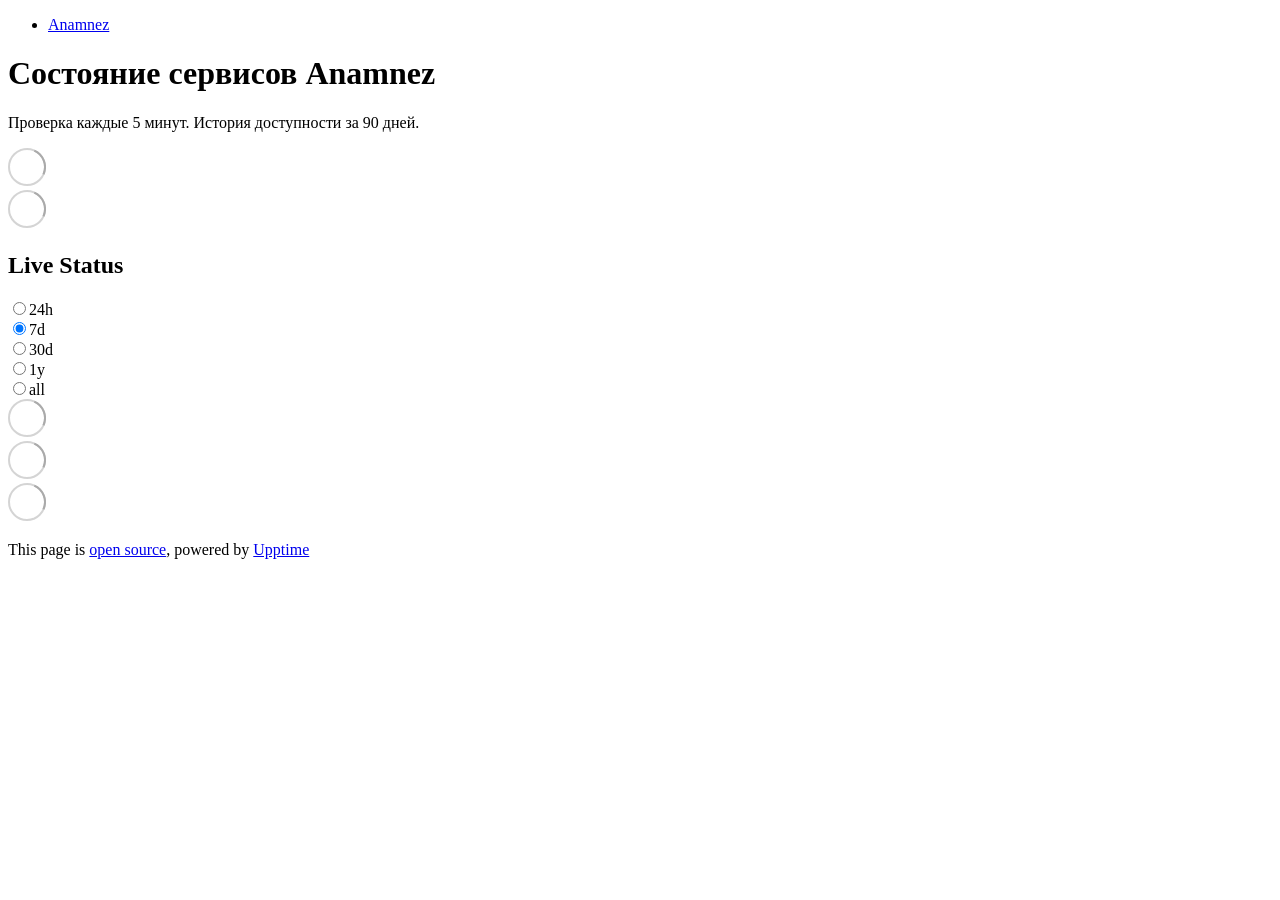
==== index.html @ 31035fb9 "deploy: 16bb25a4e407fab2caa157078474529487ba6a00" ====
<!DOCTYPE html> <html lang=en> <head> <meta charset=utf-8> <meta content="width=device-width,initial-scale=1" name=viewport> <meta content=#333333 name=theme-color> <base href=/ > <link href=manifest.json rel=manifest crossorigin=use-credentials> <script>__SAPPER__={baseUrl:"",preloaded:[void 0,{}]};if('serviceWorker' in navigator)navigator.serviceWorker.register('/service-worker.js');(function(){try{eval("async function x(){}");var main="/client/client.dcd4c797.js"}catch(e){main="/client/legacy/client.0bb51325.js"};var s=document.createElement("script");try{new Function("if(0)import('')")();s.src=main;s.type="module";s.crossOrigin="use-credentials";}catch(e){s.src="/client/shimport@2.0.5.js";s.setAttribute("data-main",main);}document.head.appendChild(s);}());</script> <link href=client/client-31a52aa5.css rel=stylesheet><link href=client/createOctokit-a85f76c7.css rel=stylesheet><link href=client/index-b0b6455a.css rel=stylesheet> <title>Anamnez — статус сервисов</title> <script>// If `prefers-color-scheme` is not supported, fall back to light mode.
      // In this case, light.css will be downloaded with `highest` priority.
      if (typeof window !== "undefined" && typeof document !== "undefined" && "matchMedia" in window && window.matchMedia('(prefers-color-scheme: dark)').media === 'not all') {
        document.documentElement.style.display = 'none';
        document.head.insertAdjacentHTML(
          'beforeend',
          '<link rel="stylesheet" href={`${config.path}/themes/light.css`} onload="document.documentElement.style.display = \'\'">',
        );
      } </script> <link href=https://status.anamnez.kz/themes/light.css rel=stylesheet media=(prefers-color-scheme:light)> <link href=https://status.anamnez.kz/themes/dark.css rel=stylesheet media=(prefers-color-scheme:dark)><link href=https://status.anamnez.kz/global.css rel=stylesheet><link href=https://raw.githubusercontent.com/upptime/upptime/master/assets/upptime-icon.svg rel=icon type=image/svg><link href=/logo-192.png rel=icon type=image/png> <link href=/client/client.dcd4c797.js rel=modulepreload as=script crossorigin=use-credentials><link href=/client/client-31a52aa5.css rel=preload as=style><link href=/client/index.2fe374ea.js rel=modulepreload as=script crossorigin=use-credentials><link href=/client/createOctokit.a7491d7a.js rel=modulepreload as=script crossorigin=use-credentials><link href=/client/inject_styles.803b7e80.js rel=modulepreload as=script crossorigin=use-credentials><link href=/client/createOctokit-a85f76c7.css rel=preload as=style><link href=/client/index-b0b6455a.css rel=preload as=style></head> <body> <div id=sapper> <nav class=svelte-a08hsz><div class="svelte-a08hsz container"> <ul class=svelte-a08hsz><li><a href=https://www.anamnez.kz class=svelte-a08hsz target=_self>Anamnez</a> </li> </ul></div> </nav> <main class=container> <header class=svelte-ngkazm><h1>Состояние сервисов Anamnez</h1> <p class="svelte-ngkazm lead">Проверка каждые 5 минут. История доступности за 90 дней.</header> <section class=svelte-8lnl4f><div class="svelte-68jxue loading"><svg class=svelte-68jxue height=38 stroke=#aaa width=38 xmlns=http://www.w3.org/2000/svg><g fill=none fill-rule=evenodd><g stroke-width=2 transform="translate(1 1)"><circle cx=18 cy=18 r=18 stroke-opacity=.5></circle><path d="M36 18c0-9.94-8.06-18-18-18"><animateTransform attributeName=transform dur=1s from="0 18 18" repeatCount=indefinite to="360 18 18" type=rotate></animateTransform></path></g></g></svg></div> </section> <section class=svelte-8lnl4f><div class="svelte-68jxue loading"><svg class=svelte-68jxue height=38 stroke=#aaa width=38 xmlns=http://www.w3.org/2000/svg><g fill=none fill-rule=evenodd><g stroke-width=2 transform="translate(1 1)"><circle cx=18 cy=18 r=18 stroke-opacity=.5></circle><path d="M36 18c0-9.94-8.06-18-18-18"><animateTransform attributeName=transform dur=1s from="0 18 18" repeatCount=indefinite to="360 18 18" type=rotate></animateTransform></path></g></g></svg></div> </section> <div class="svelte-fqsq6s f changed"><h2>Live Status</h2> <form class="svelte-fqsq6s f r"><div><input class=svelte-fqsq6s id=data_day name=d type=radio value=day><label class=svelte-fqsq6s for=data_day>24h</label></div> <div><input class=svelte-fqsq6s id=data_week name=d type=radio value=week checked><label class=svelte-fqsq6s for=data_week>7d</label></div> <div><input class=svelte-fqsq6s id=data_month name=d type=radio value=month><label class=svelte-fqsq6s for=data_month>30d</label></div> <div><input class=svelte-fqsq6s id=data_year name=d type=radio value=year><label class=svelte-fqsq6s for=data_year>1y</label></div> <div><input class=svelte-fqsq6s id=data_all name=d type=radio value=all><label class=svelte-fqsq6s for=data_all>all</label></div></form></div> <section class="svelte-fqsq6s live-status"><div class="svelte-68jxue loading"><svg class=svelte-68jxue height=38 stroke=#aaa width=38 xmlns=http://www.w3.org/2000/svg><g fill=none fill-rule=evenodd><g stroke-width=2 transform="translate(1 1)"><circle cx=18 cy=18 r=18 stroke-opacity=.5></circle><path d="M36 18c0-9.94-8.06-18-18-18"><animateTransform attributeName=transform dur=1s from="0 18 18" repeatCount=indefinite to="360 18 18" type=rotate></animateTransform></path></g></g></svg></div> </section> <section><div class="svelte-68jxue loading"><svg class=svelte-68jxue height=38 stroke=#aaa width=38 xmlns=http://www.w3.org/2000/svg><g fill=none fill-rule=evenodd><g stroke-width=2 transform="translate(1 1)"><circle cx=18 cy=18 r=18 stroke-opacity=.5></circle><path d="M36 18c0-9.94-8.06-18-18-18"><animateTransform attributeName=transform dur=1s from="0 18 18" repeatCount=indefinite to="360 18 18" type=rotate></animateTransform></path></g></g></svg></div> </section> <section><div class="svelte-68jxue loading"><svg class=svelte-68jxue height=38 stroke=#aaa width=38 xmlns=http://www.w3.org/2000/svg><g fill=none fill-rule=evenodd><g stroke-width=2 transform="translate(1 1)"><circle cx=18 cy=18 r=18 stroke-opacity=.5></circle><path d="M36 18c0-9.94-8.06-18-18-18"><animateTransform attributeName=transform dur=1s from="0 18 18" repeatCount=indefinite to="360 18 18" type=rotate></animateTransform></path></g></g></svg></div></section></main> <footer class=svelte-jbr799><p>This page is <a href=https://github.com/Ko8a/anamnez-status>open source</a>, powered by <a href=https://upptime.js.org>Upptime</a></p> </footer></div> <script> try {
        if (typeof window !== "undefined" && window.navigator && navigator.serviceWorker) {
          navigator.serviceWorker.getRegistrations().then(function (registrations) {
            for (let registration of registrations) {
              registration.unregister();
            }
          });
        }
        if (typeof window !== "undefined" && "caches" in window) {
          caches.keys().then(function (keyList) {
            return Promise.all(
              keyList.map(function (key) {
                return caches.delete(key);
              })
            );
          });
        }
      } catch (error) {} </script>
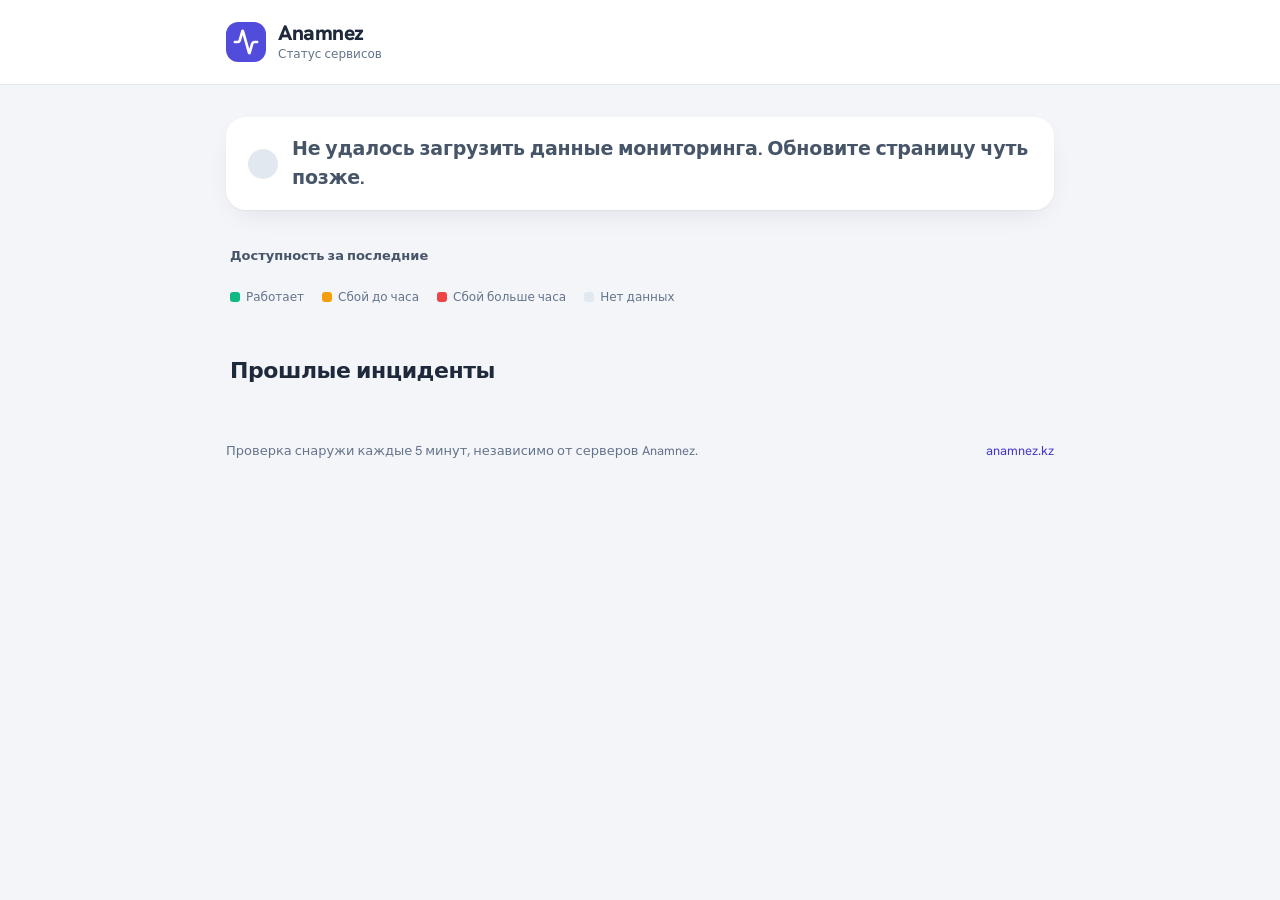
==== commit bf54fd2e: "deploy: 16bb25a4e407fab2caa157078474529487ba6a00" ====
--- a/index.html
+++ b/index.html
@@ -1,26 +1,68 @@
-<!DOCTYPE html> <html lang=en> <head> <meta charset=utf-8> <meta content="width=device-width,initial-scale=1" name=viewport> <meta content=#333333 name=theme-color> <base href=/ > <link href=manifest.json rel=manifest crossorigin=use-credentials> <script>__SAPPER__={baseUrl:"",preloaded:[void 0,{}]};if('serviceWorker' in navigator)navigator.serviceWorker.register('/service-worker.js');(function(){try{eval("async function x(){}");var main="/client/client.dcd4c797.js"}catch(e){main="/client/legacy/client.0bb51325.js"};var s=document.createElement("script");try{new Function("if(0)import('')")();s.src=main;s.type="module";s.crossOrigin="use-credentials";}catch(e){s.src="/client/shimport@2.0.5.js";s.setAttribute("data-main",main);}document.head.appendChild(s);}());</script> <link href=client/client-31a52aa5.css rel=stylesheet><link href=client/createOctokit-a85f76c7.css rel=stylesheet><link href=client/index-b0b6455a.css rel=stylesheet> <title>Anamnez — статус сервисов</title> <script>// If `prefers-color-scheme` is not supported, fall back to light mode.
-      // In this case, light.css will be downloaded with `highest` priority.
-      if (typeof window !== "undefined" && typeof document !== "undefined" && "matchMedia" in window && window.matchMedia('(prefers-color-scheme: dark)').media === 'not all') {
-        document.documentElement.style.display = 'none';
-        document.head.insertAdjacentHTML(
-          'beforeend',
-          '<link rel="stylesheet" href={`${config.path}/themes/light.css`} onload="document.documentElement.style.display = \'\'">',
-        );
-      } </script> <link href=https://status.anamnez.kz/themes/light.css rel=stylesheet media=(prefers-color-scheme:light)> <link href=https://status.anamnez.kz/themes/dark.css rel=stylesheet media=(prefers-color-scheme:dark)><link href=https://status.anamnez.kz/global.css rel=stylesheet><link href=https://raw.githubusercontent.com/upptime/upptime/master/assets/upptime-icon.svg rel=icon type=image/svg><link href=/logo-192.png rel=icon type=image/png> <link href=/client/client.dcd4c797.js rel=modulepreload as=script crossorigin=use-credentials><link href=/client/client-31a52aa5.css rel=preload as=style><link href=/client/index.2fe374ea.js rel=modulepreload as=script crossorigin=use-credentials><link href=/client/createOctokit.a7491d7a.js rel=modulepreload as=script crossorigin=use-credentials><link href=/client/inject_styles.803b7e80.js rel=modulepreload as=script crossorigin=use-credentials><link href=/client/createOctokit-a85f76c7.css rel=preload as=style><link href=/client/index-b0b6455a.css rel=preload as=style></head> <body> <div id=sapper> <nav class=svelte-a08hsz><div class="svelte-a08hsz container"> <ul class=svelte-a08hsz><li><a href=https://www.anamnez.kz class=svelte-a08hsz target=_self>Anamnez</a> </li> </ul></div> </nav> <main class=container> <header class=svelte-ngkazm><h1>Состояние сервисов Anamnez</h1> <p class="svelte-ngkazm lead">Проверка каждые 5 минут. История доступности за 90 дней.</header> <section class=svelte-8lnl4f><div class="svelte-68jxue loading"><svg class=svelte-68jxue height=38 stroke=#aaa width=38 xmlns=http://www.w3.org/2000/svg><g fill=none fill-rule=evenodd><g stroke-width=2 transform="translate(1 1)"><circle cx=18 cy=18 r=18 stroke-opacity=.5></circle><path d="M36 18c0-9.94-8.06-18-18-18"><animateTransform attributeName=transform dur=1s from="0 18 18" repeatCount=indefinite to="360 18 18" type=rotate></animateTransform></path></g></g></svg></div> </section> <section class=svelte-8lnl4f><div class="svelte-68jxue loading"><svg class=svelte-68jxue height=38 stroke=#aaa width=38 xmlns=http://www.w3.org/2000/svg><g fill=none fill-rule=evenodd><g stroke-width=2 transform="translate(1 1)"><circle cx=18 cy=18 r=18 stroke-opacity=.5></circle><path d="M36 18c0-9.94-8.06-18-18-18"><animateTransform attributeName=transform dur=1s from="0 18 18" repeatCount=indefinite to="360 18 18" type=rotate></animateTransform></path></g></g></svg></div> </section> <div class="svelte-fqsq6s f changed"><h2>Live Status</h2> <form class="svelte-fqsq6s f r"><div><input class=svelte-fqsq6s id=data_day name=d type=radio value=day><label class=svelte-fqsq6s for=data_day>24h</label></div> <div><input class=svelte-fqsq6s id=data_week name=d type=radio value=week checked><label class=svelte-fqsq6s for=data_week>7d</label></div> <div><input class=svelte-fqsq6s id=data_month name=d type=radio value=month><label class=svelte-fqsq6s for=data_month>30d</label></div> <div><input class=svelte-fqsq6s id=data_year name=d type=radio value=year><label class=svelte-fqsq6s for=data_year>1y</label></div> <div><input class=svelte-fqsq6s id=data_all name=d type=radio value=all><label class=svelte-fqsq6s for=data_all>all</label></div></form></div> <section class="svelte-fqsq6s live-status"><div class="svelte-68jxue loading"><svg class=svelte-68jxue height=38 stroke=#aaa width=38 xmlns=http://www.w3.org/2000/svg><g fill=none fill-rule=evenodd><g stroke-width=2 transform="translate(1 1)"><circle cx=18 cy=18 r=18 stroke-opacity=.5></circle><path d="M36 18c0-9.94-8.06-18-18-18"><animateTransform attributeName=transform dur=1s from="0 18 18" repeatCount=indefinite to="360 18 18" type=rotate></animateTransform></path></g></g></svg></div> </section> <section><div class="svelte-68jxue loading"><svg class=svelte-68jxue height=38 stroke=#aaa width=38 xmlns=http://www.w3.org/2000/svg><g fill=none fill-rule=evenodd><g stroke-width=2 transform="translate(1 1)"><circle cx=18 cy=18 r=18 stroke-opacity=.5></circle><path d="M36 18c0-9.94-8.06-18-18-18"><animateTransform attributeName=transform dur=1s from="0 18 18" repeatCount=indefinite to="360 18 18" type=rotate></animateTransform></path></g></g></svg></div> </section> <section><div class="svelte-68jxue loading"><svg class=svelte-68jxue height=38 stroke=#aaa width=38 xmlns=http://www.w3.org/2000/svg><g fill=none fill-rule=evenodd><g stroke-width=2 transform="translate(1 1)"><circle cx=18 cy=18 r=18 stroke-opacity=.5></circle><path d="M36 18c0-9.94-8.06-18-18-18"><animateTransform attributeName=transform dur=1s from="0 18 18" repeatCount=indefinite to="360 18 18" type=rotate></animateTransform></path></g></g></svg></div></section></main> <footer class=svelte-jbr799><p>This page is <a href=https://github.com/Ko8a/anamnez-status>open source</a>, powered by <a href=https://upptime.js.org>Upptime</a></p> </footer></div> <script> try {
-        if (typeof window !== "undefined" && window.navigator && navigator.serviceWorker) {
-          navigator.serviceWorker.getRegistrations().then(function (registrations) {
-            for (let registration of registrations) {
-              registration.unregister();
-            }
-          });
-        }
-        if (typeof window !== "undefined" && "caches" in window) {
-          caches.keys().then(function (keyList) {
-            return Promise.all(
-              keyList.map(function (key) {
-                return caches.delete(key);
-              })
-            );
-          });
-        }
-      } catch (error) {} </script> +<!doctype html>
+<html lang="ru">
+<head>
+  <meta charset="utf-8">
+  <meta name="viewport" content="width=device-width, initial-scale=1">
+  <meta name="color-scheme" content="light">
+  <title>Anamnez — статус сервисов</title>
+  <meta name="description" content="Текущее состояние сервисов Anamnez, доступность за 90 дней и история инцидентов.">
+  <link rel="icon" href="logo.svg" type="image/svg+xml">
+  <link rel="preconnect" href="https://fonts.googleapis.com">
+  <link rel="preconnect" href="https://fonts.gstatic.com" crossorigin>
+  <link rel="stylesheet" href="https://fonts.googleapis.com/css2?family=Hanken+Grotesk:wght@400;500;600;700;800&display=swap">
+  <link rel="stylesheet" href="styles.css?v=20261028c">
+</head>
+<body>
+  <header class="top">
+    <div class="wrap top-inner">
+      <a class="brand" href="https://www.anamnez.kz">
+        <img src="logo.svg" alt="" width="40" height="40">
+        <span>
+          <span class="brand-name">Anamnez</span>
+          <span class="brand-sub">Статус сервисов</span>
+        </span>
+      </a>
+      <a class="btn" id="subscribe" hidden>Подписаться на обновления</a>
+    </div>
+  </header>
+
+  <main class="wrap">
+    <section id="banner" class="main-view banner loading" aria-live="polite">
+      <span class="banner-icon" aria-hidden="true"></span>
+      <span class="banner-text">Загружаем состояние сервисов…</span>
+    </section>
+
+    <section id="incident" class="incident-page" hidden></section>
+
+    <section id="active" class="active" hidden></section>
+
+    <div class="main-view caption">
+      <span>Доступность за последние <span class="days-n"></span></span>
+      <span id="checked" class="muted"></span>
+    </div>
+
+    <section class="main-view card" id="components" aria-label="Сервисы"></section>
+
+    <ul class="main-view legend" aria-label="Обозначения">
+      <li><i class="bar-ok"></i>Работает</li>
+      <li><i class="bar-minor"></i>Сбой до часа</li>
+      <li><i class="bar-major"></i>Сбой больше часа</li>
+      <li><i class="bar-none"></i>Нет данных</li>
+    </ul>
+
+    <section class="main-view past">
+      <h2>Прошлые инциденты</h2>
+      <div id="past"></div>
+    </section>
+  </main>
+
+  <footer class="wrap foot">
+    <span>Проверка снаружи каждые 5 минут, независимо от серверов Anamnez.</span>
+    <a href="https://www.anamnez.kz">anamnez.kz</a>
+  </footer>
+
+  <div id="tip" class="tip" role="tooltip" hidden></div>
+
+  <script src="app.js?v=20261028c"></script>
+</body>
+</html>
--- a/styles.css
+++ b/styles.css
@@ -0,0 +1,279 @@
+/* Anamnez design tokens — same values as apps/frontend/tailwind.config.ts */
+:root {
+  --brand: #514cdb;
+  --brand-600: #4f46e5;
+  --brand-700: #4338ca;
+  --brand-50: #eef2ff;
+  --canvas: #f4f5f9;
+  --surface: #ffffff;
+  --line: #e2e8f0;
+  --ink: #1e293b;
+  --ink-soft: #475569;
+  --ink-muted: #64748b;
+  --ink-faint: #94a3b8;
+  --ok: #10b981;
+  --ok-ink: #047857;
+  --minor: #f59e0b;
+  --minor-ink: #b45309;
+  --major: #ef4444;
+  --major-ink: #b91c1c;
+  --none: #e2e8f0;
+  --radius-card: 1.75rem;
+  --shadow-card: 0 1px 2px rgba(15, 23, 42, .04), 0 10px 30px -12px rgba(15, 23, 42, .12);
+  --shadow-pop: 0 8px 40px -8px rgba(15, 23, 42, .22);
+  --shadow-btn: 0 6px 18px -6px rgba(79, 70, 229, .55);
+}
+
+* { box-sizing: border-box; }
+[hidden] { display: none !important; }
+
+body {
+  margin: 0;
+  background: var(--canvas);
+  color: var(--ink);
+  font: 400 15px/1.5 "Hanken Grotesk", system-ui, sans-serif;
+  font-feature-settings: 'ss01', 'cv01';
+  -webkit-font-smoothing: antialiased;
+}
+
+a { color: var(--brand-700); text-decoration: none; }
+a:hover { text-decoration: underline; }
+
+.wrap { width: 100%; max-width: 860px; margin: 0 auto; padding: 0 16px; }
+.muted { color: var(--ink-muted); }
+
+/* header */
+.top {
+  background: var(--surface);
+  border-bottom: 1px solid var(--line);
+}
+.top-inner {
+  display: flex;
+  align-items: center;
+  justify-content: space-between;
+  gap: 16px;
+  min-height: 84px;
+}
+.brand { display: inline-flex; align-items: center; gap: 12px; color: var(--ink); }
+.brand:hover { text-decoration: none; }
+.brand img { flex: none; }
+.brand-name { display: block; font-size: 21px; font-weight: 800; letter-spacing: -0.02em; line-height: 1.1; }
+.brand-sub { display: block; font-size: 12px; font-weight: 500; color: var(--ink-muted); }
+
+.btn {
+  display: inline-flex;
+  align-items: center;
+  border-radius: 12px;
+  padding: 10px 16px;
+  background: var(--brand-600);
+  color: #fff;
+  font-weight: 600;
+  font-size: 14px;
+  box-shadow: var(--shadow-btn);
+  white-space: nowrap;
+}
+.btn:hover { background: var(--brand-700); text-decoration: none; }
+
+main.wrap { padding-top: 32px; padding-bottom: 24px; }
+
+/* overall banner */
+.banner {
+  display: flex;
+  align-items: center;
+  gap: 14px;
+  padding: 18px 22px;
+  border-radius: 20px;
+  color: #fff;
+  font-size: 19px;
+  font-weight: 700;
+  letter-spacing: -0.01em;
+  box-shadow: var(--shadow-card);
+}
+.banner.ok { background: var(--ok); }
+.banner.minor { background: var(--minor); }
+.banner.major { background: var(--major); }
+.banner.loading, .banner.error { background: var(--surface); color: var(--ink-soft); }
+.banner-icon {
+  flex: none;
+  width: 30px;
+  height: 30px;
+  border-radius: 50%;
+  background: rgba(255, 255, 255, .22) center / 18px no-repeat;
+}
+.banner.ok .banner-icon { background-image: url("data:image/svg+xml,%3Csvg xmlns='http://www.w3.org/2000/svg' viewBox='0 0 24 24' fill='none' stroke='%23fff' stroke-width='3' stroke-linecap='round' stroke-linejoin='round'%3E%3Cpath d='M20 6 9 17l-5-5'/%3E%3C/svg%3E"); }
+.banner.minor .banner-icon,
+.banner.major .banner-icon { background-image: url("data:image/svg+xml,%3Csvg xmlns='http://www.w3.org/2000/svg' viewBox='0 0 24 24' fill='none' stroke='%23fff' stroke-width='3' stroke-linecap='round'%3E%3Cpath d='M12 7v6M12 17h.01'/%3E%3C/svg%3E"); }
+.banner.loading .banner-icon, .banner.error .banner-icon { background-color: var(--line); }
+.banner.loading .banner-icon { animation: pulse 1.4s ease-in-out infinite; }
+@keyframes pulse { 50% { opacity: .4; } }
+
+/* active incidents */
+.active { display: grid; gap: 12px; margin-top: 16px; }
+.incident-card {
+  background: var(--surface);
+  border-radius: 20px;
+  box-shadow: var(--shadow-card);
+  padding: 18px 22px;
+  border-left: 6px solid var(--major);
+}
+.incident-card.minor { border-left-color: var(--minor); }
+.incident-card h3 { margin: 0 0 4px; font-size: 17px; font-weight: 700; }
+.incident-card p { margin: 0; color: var(--ink-soft); font-size: 14px; }
+.incident-card .stage { font-weight: 700; color: var(--major-ink); }
+.incident-card.minor .stage { color: var(--minor-ink); }
+
+/* components */
+.caption {
+  display: flex;
+  justify-content: space-between;
+  flex-wrap: wrap;
+  gap: 4px 16px;
+  margin: 36px 4px 10px;
+  font-size: 13px;
+  font-weight: 600;
+  color: var(--ink-soft);
+}
+.card {
+  background: var(--surface);
+  border-radius: var(--radius-card);
+  box-shadow: var(--shadow-card);
+  overflow: hidden;
+}
+.comp { padding: 22px 26px 18px; }
+.comp + .comp { border-top: 1px solid var(--line); }
+.comp-head { display: flex; align-items: baseline; justify-content: space-between; gap: 12px; }
+.comp-name { font-weight: 700; font-size: 16px; }
+.comp-desc { display: block; font-size: 13px; color: var(--ink-muted); font-weight: 400; }
+.state { flex: none; font-size: 14px; font-weight: 600; }
+.state.ok { color: var(--ok-ink); }
+.state.minor { color: var(--minor-ink); }
+.state.major { color: var(--major-ink); }
+.state.none { color: var(--ink-faint); }
+
+.bars { display: flex; gap: 2px; height: 34px; margin-top: 14px; }
+.bar { flex: 1 1 0; min-width: 0; border-radius: 3px; cursor: default; transition: opacity .12s; }
+.bars:hover .bar { opacity: .55; }
+.bars .bar:hover, .bars .bar.on { opacity: 1; }
+.bar-ok { background: var(--ok); }
+.bar-minor { background: var(--minor); }
+.bar-major { background: var(--major); }
+.bar-none { background: var(--none); }
+
+.comp-foot {
+  display: flex;
+  align-items: center;
+  gap: 10px;
+  margin-top: 8px;
+  font-size: 12px;
+  color: var(--ink-faint);
+  white-space: nowrap;
+}
+.comp-foot .rule { flex: 1; height: 1px; background: var(--line); }
+.comp-foot .pct { color: var(--ink-muted); font-weight: 600; }
+
+.legend {
+  display: flex;
+  flex-wrap: wrap;
+  gap: 6px 18px;
+  list-style: none;
+  margin: 12px 4px 0;
+  padding: 0;
+  font-size: 12px;
+  color: var(--ink-muted);
+}
+.legend li { display: inline-flex; align-items: center; gap: 6px; }
+.legend i { width: 10px; height: 10px; border-radius: 3px; }
+
+/* past incidents */
+.past { margin-top: 48px; }
+.past h2 { margin: 0 4px 6px; font-size: 22px; font-weight: 800; letter-spacing: -0.02em; }
+.day { padding: 16px 4px; border-bottom: 1px solid var(--line); }
+.day:last-child { border-bottom: 0; }
+.day h3 { margin: 0 0 6px; font-size: 15px; font-weight: 700; }
+.day .empty { margin: 0; color: var(--ink-faint); font-size: 14px; }
+.past-item + .past-item { margin-top: 10px; }
+.past-item a { font-weight: 700; color: var(--major-ink); }
+.past-item.minor a { color: var(--minor-ink); }
+.past-item p { margin: 2px 0 0; font-size: 13px; color: var(--ink-muted); }
+
+.foot {
+  display: flex;
+  justify-content: space-between;
+  flex-wrap: wrap;
+  gap: 8px 16px;
+  padding-top: 24px;
+  padding-bottom: 40px;
+  font-size: 13px;
+  color: var(--ink-muted);
+}
+
+/* bar tooltip */
+.tip {
+  position: absolute;
+  z-index: 10;
+  width: 240px;
+  padding: 12px 14px;
+  border-radius: 14px;
+  background: var(--surface);
+  box-shadow: var(--shadow-pop);
+  font-size: 13px;
+  pointer-events: none;
+}
+.tip strong { display: block; font-size: 14px; margin-bottom: 4px; }
+.tip .tip-row { display: flex; align-items: center; gap: 6px; color: var(--ink-soft); }
+.tip .tip-row i { width: 8px; height: 8px; border-radius: 50%; flex: none; }
+.tip ul { margin: 6px 0 0; padding-left: 16px; color: var(--ink-muted); }
+
+/* Statuspage-style responsive history: 90 days on desktop, 60 on tablets, 30 on phones */
+.days-60, .days-30 { display: none; }
+@media (max-width: 760px) {
+  .bars .bar:nth-child(-n+30) { display: none; }
+  .days-90 { display: none; } .days-60 { display: inline; }
+}
+@media (max-width: 540px) {
+  .bars .bar:nth-child(-n+60) { display: none; }
+  .days-60 { display: none; } .days-30 { display: inline; }
+  .top-inner { min-height: 72px; }
+  .btn { padding: 8px 12px; font-size: 13px; }
+  .brand-sub { display: none; }
+  .banner { font-size: 17px; padding: 16px 18px; }
+  .comp { padding: 18px 18px 14px; }
+  .comp-head { flex-direction: column; gap: 2px; }
+}
+
+/* incident page (#incident-<n>) */
+.incident-page { margin-top: 8px; }
+.incident-page .back { display: inline-block; margin-bottom: 14px; color: var(--brand-600); font-weight: 600; text-decoration: none; }
+.incident-page .back:hover { text-decoration: underline; }
+.inc-card { padding: 24px 26px; border-left: 4px solid var(--ok); }
+.inc-card.minor { border-left-color: var(--minor); }
+.inc-card.major { border-left-color: var(--major); }
+.inc-card h1 { margin: 6px 0 4px; font-size: 24px; line-height: 1.25; color: var(--ink); }
+.inc-facts { display: grid; grid-template-columns: repeat(auto-fit, minmax(170px, 1fr)); gap: 14px; margin: 18px 0 0; }
+.inc-facts dt { font-size: 12px; text-transform: uppercase; letter-spacing: .04em; color: var(--ink-faint); }
+.inc-facts dd { margin: 3px 0 0; font-weight: 600; color: var(--ink); }
+.inc-h { margin: 28px 0 10px; font-size: 18px; color: var(--ink); }
+.timeline { padding: 6px 26px; }
+.timeline .ev { display: grid; grid-template-columns: 190px 1fr; gap: 16px; padding: 16px 0; }
+.timeline .ev + .ev { border-top: 1px solid var(--line); }
+.ev-time { font-size: 13px; color: var(--ink-muted); }
+.ev-text p { margin: 0 0 6px; color: var(--ink-soft); line-height: 1.55; }
+.ev-text p:last-child { margin-bottom: 0; }
+.ev-text a { color: var(--brand-600); }
+@media (max-width: 640px) {
+  .timeline .ev { grid-template-columns: 1fr; gap: 4px; }
+  .inc-card, .timeline { padding-left: 18px; padding-right: 18px; }
+}
+
+/* the page switches views with the hidden attribute — class display rules must not override it */
+[hidden] { display: none !important; }
+
+/* planned maintenance (updates): blue, not counted against availability */
+:root { --maint: #3b82f6; --maint-ink: #1d4ed8; }
+.banner.maint { background: var(--maint); }
+.banner.maint .banner-icon { background-image: url("data:image/svg+xml,%3Csvg xmlns='http://www.w3.org/2000/svg' viewBox='0 0 24 24' fill='none' stroke='%23fff' stroke-width='2.5' stroke-linecap='round' stroke-linejoin='round'%3E%3Cpath d='M14.7 6.3a4 4 0 0 0-5.4 5.4L3 18l3 3 6.3-6.3a4 4 0 0 0 5.4-5.4l-2.5 2.5-2.4-.6-.6-2.4z'/%3E%3C/svg%3E"); }
+.state.maint { color: var(--maint-ink); }
+.incident-card.maint { border-left-color: var(--maint); }
+.incident-card.maint .stage { color: var(--maint-ink); }
+.past-item.maint a { color: var(--maint-ink); }
+.inc-card.maint { border-left-color: var(--maint); }
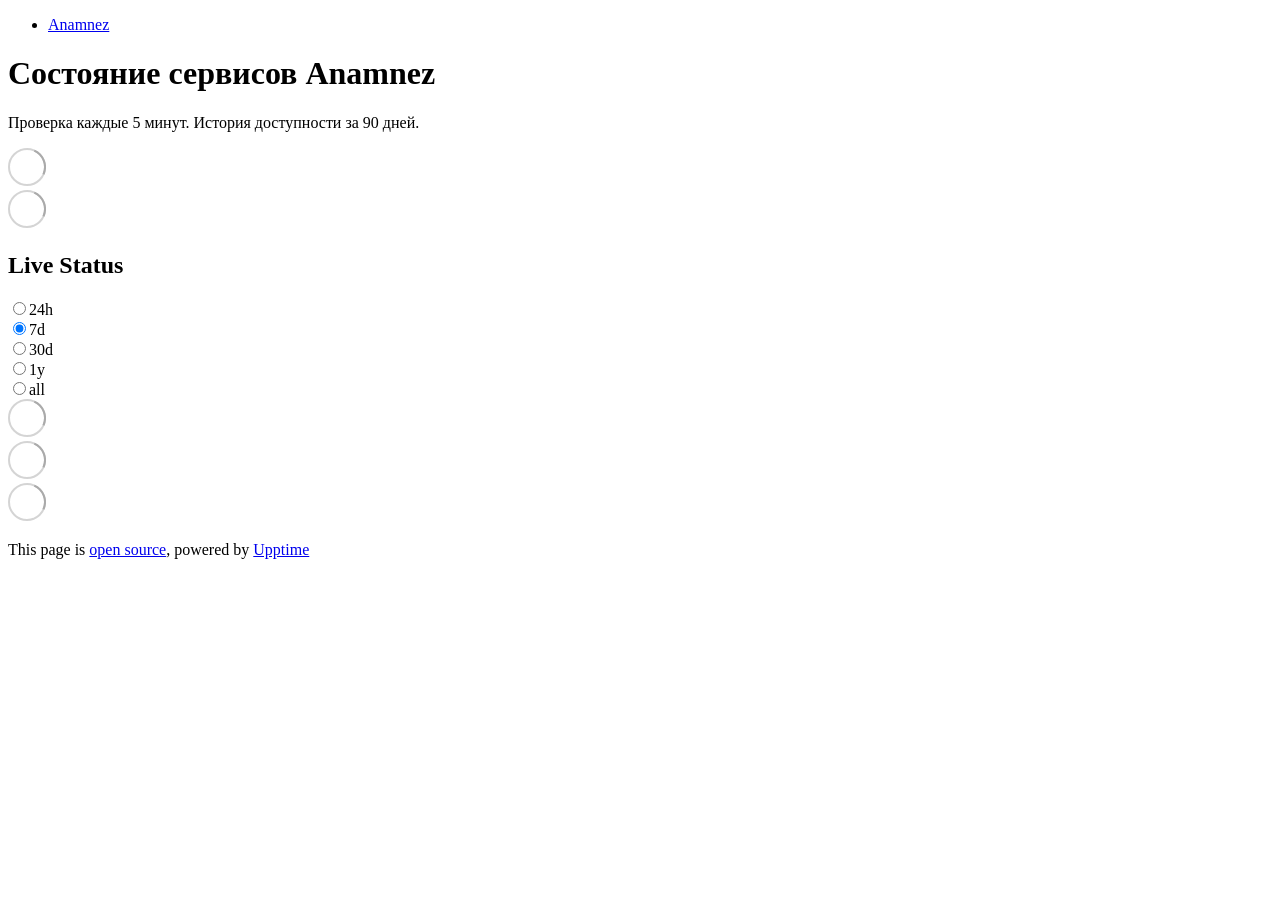
==== commit 20fb3be3: "deploy: e429950cb533379f3653ba678e44819b85d81587" ====
--- a/index.html
+++ b/index.html
@@ -1,68 +1,26 @@
-<!doctype html>
-<html lang="ru">
-<head>
-  <meta charset="utf-8">
-  <meta name="viewport" content="width=device-width, initial-scale=1">
-  <meta name="color-scheme" content="light">
-  <title>Anamnez — статус сервисов</title>
-  <meta name="description" content="Текущее состояние сервисов Anamnez, доступность за 90 дней и история инцидентов.">
-  <link rel="icon" href="logo.svg" type="image/svg+xml">
-  <link rel="preconnect" href="https://fonts.googleapis.com">
-  <link rel="preconnect" href="https://fonts.gstatic.com" crossorigin>
-  <link rel="stylesheet" href="https://fonts.googleapis.com/css2?family=Hanken+Grotesk:wght@400;500;600;700;800&display=swap">
-  <link rel="stylesheet" href="styles.css?v=20261028c">
-</head>
-<body>
-  <header class="top">
-    <div class="wrap top-inner">
-      <a class="brand" href="https://www.anamnez.kz">
-        <img src="logo.svg" alt="" width="40" height="40">
-        <span>
-          <span class="brand-name">Anamnez</span>
-          <span class="brand-sub">Статус сервисов</span>
-        </span>
-      </a>
-      <a class="btn" id="subscribe" hidden>Подписаться на обновления</a>
-    </div>
-  </header>
-
-  <main class="wrap">
-    <section id="banner" class="main-view banner loading" aria-live="polite">
-      <span class="banner-icon" aria-hidden="true"></span>
-      <span class="banner-text">Загружаем состояние сервисов…</span>
-    </section>
-
-    <section id="incident" class="incident-page" hidden></section>
-
-    <section id="active" class="active" hidden></section>
-
-    <div class="main-view caption">
-      <span>Доступность за последние <span class="days-n"></span></span>
-      <span id="checked" class="muted"></span>
-    </div>
-
-    <section class="main-view card" id="components" aria-label="Сервисы"></section>
-
-    <ul class="main-view legend" aria-label="Обозначения">
-      <li><i class="bar-ok"></i>Работает</li>
-      <li><i class="bar-minor"></i>Сбой до часа</li>
-      <li><i class="bar-major"></i>Сбой больше часа</li>
-      <li><i class="bar-none"></i>Нет данных</li>
-    </ul>
-
-    <section class="main-view past">
-      <h2>Прошлые инциденты</h2>
-      <div id="past"></div>
-    </section>
-  </main>
-
-  <footer class="wrap foot">
-    <span>Проверка снаружи каждые 5 минут, независимо от серверов Anamnez.</span>
-    <a href="https://www.anamnez.kz">anamnez.kz</a>
-  </footer>
-
-  <div id="tip" class="tip" role="tooltip" hidden></div>
-
-  <script src="app.js?v=20261028c"></script>
-</body>
-</html>
+<!DOCTYPE html> <html lang=en> <head> <meta charset=utf-8> <meta content="width=device-width,initial-scale=1" name=viewport> <meta content=#333333 name=theme-color> <base href=/ > <link href=manifest.json rel=manifest crossorigin=use-credentials> <script>__SAPPER__={baseUrl:"",preloaded:[void 0,{}]};if('serviceWorker' in navigator)navigator.serviceWorker.register('/service-worker.js');(function(){try{eval("async function x(){}");var main="/client/client.dcd4c797.js"}catch(e){main="/client/legacy/client.0bb51325.js"};var s=document.createElement("script");try{new Function("if(0)import('')")();s.src=main;s.type="module";s.crossOrigin="use-credentials";}catch(e){s.src="/client/shimport@2.0.5.js";s.setAttribute("data-main",main);}document.head.appendChild(s);}());</script> <link href=client/client-31a52aa5.css rel=stylesheet><link href=client/createOctokit-a85f76c7.css rel=stylesheet><link href=client/index-b0b6455a.css rel=stylesheet> <title>Anamnez — статус сервисов</title> <script>// If `prefers-color-scheme` is not supported, fall back to light mode.
+      // In this case, light.css will be downloaded with `highest` priority.
+      if (typeof window !== "undefined" && typeof document !== "undefined" && "matchMedia" in window && window.matchMedia('(prefers-color-scheme: dark)').media === 'not all') {
+        document.documentElement.style.display = 'none';
+        document.head.insertAdjacentHTML(
+          'beforeend',
+          '<link rel="stylesheet" href={`${config.path}/themes/light.css`} onload="document.documentElement.style.display = \'\'">',
+        );
+      } </script> <link href=https://status.anamnez.kz/themes/light.css rel=stylesheet media=(prefers-color-scheme:light)> <link href=https://status.anamnez.kz/themes/dark.css rel=stylesheet media=(prefers-color-scheme:dark)><link href=https://status.anamnez.kz/global.css rel=stylesheet><link href=https://raw.githubusercontent.com/upptime/upptime/master/assets/upptime-icon.svg rel=icon type=image/svg><link href=/logo-192.png rel=icon type=image/png> <link href=/client/client.dcd4c797.js rel=modulepreload as=script crossorigin=use-credentials><link href=/client/client-31a52aa5.css rel=preload as=style><link href=/client/index.2fe374ea.js rel=modulepreload as=script crossorigin=use-credentials><link href=/client/createOctokit.a7491d7a.js rel=modulepreload as=script crossorigin=use-credentials><link href=/client/inject_styles.803b7e80.js rel=modulepreload as=script crossorigin=use-credentials><link href=/client/createOctokit-a85f76c7.css rel=preload as=style><link href=/client/index-b0b6455a.css rel=preload as=style></head> <body> <div id=sapper> <nav class=svelte-a08hsz><div class="svelte-a08hsz container"> <ul class=svelte-a08hsz><li><a href=https://www.anamnez.kz class=svelte-a08hsz target=_self>Anamnez</a> </li> </ul></div> </nav> <main class=container> <header class=svelte-ngkazm><h1>Состояние сервисов Anamnez</h1> <p class="svelte-ngkazm lead">Проверка каждые 5 минут. История доступности за 90 дней.</header> <section class=svelte-8lnl4f><div class="svelte-68jxue loading"><svg class=svelte-68jxue height=38 stroke=#aaa width=38 xmlns=http://www.w3.org/2000/svg><g fill=none fill-rule=evenodd><g stroke-width=2 transform="translate(1 1)"><circle cx=18 cy=18 r=18 stroke-opacity=.5></circle><path d="M36 18c0-9.94-8.06-18-18-18"><animateTransform attributeName=transform dur=1s from="0 18 18" repeatCount=indefinite to="360 18 18" type=rotate></animateTransform></path></g></g></svg></div> </section> <section class=svelte-8lnl4f><div class="svelte-68jxue loading"><svg class=svelte-68jxue height=38 stroke=#aaa width=38 xmlns=http://www.w3.org/2000/svg><g fill=none fill-rule=evenodd><g stroke-width=2 transform="translate(1 1)"><circle cx=18 cy=18 r=18 stroke-opacity=.5></circle><path d="M36 18c0-9.94-8.06-18-18-18"><animateTransform attributeName=transform dur=1s from="0 18 18" repeatCount=indefinite to="360 18 18" type=rotate></animateTransform></path></g></g></svg></div> </section> <div class="svelte-fqsq6s f changed"><h2>Live Status</h2> <form class="svelte-fqsq6s f r"><div><input class=svelte-fqsq6s id=data_day name=d type=radio value=day><label class=svelte-fqsq6s for=data_day>24h</label></div> <div><input class=svelte-fqsq6s id=data_week name=d type=radio value=week checked><label class=svelte-fqsq6s for=data_week>7d</label></div> <div><input class=svelte-fqsq6s id=data_month name=d type=radio value=month><label class=svelte-fqsq6s for=data_month>30d</label></div> <div><input class=svelte-fqsq6s id=data_year name=d type=radio value=year><label class=svelte-fqsq6s for=data_year>1y</label></div> <div><input class=svelte-fqsq6s id=data_all name=d type=radio value=all><label class=svelte-fqsq6s for=data_all>all</label></div></form></div> <section class="svelte-fqsq6s live-status"><div class="svelte-68jxue loading"><svg class=svelte-68jxue height=38 stroke=#aaa width=38 xmlns=http://www.w3.org/2000/svg><g fill=none fill-rule=evenodd><g stroke-width=2 transform="translate(1 1)"><circle cx=18 cy=18 r=18 stroke-opacity=.5></circle><path d="M36 18c0-9.94-8.06-18-18-18"><animateTransform attributeName=transform dur=1s from="0 18 18" repeatCount=indefinite to="360 18 18" type=rotate></animateTransform></path></g></g></svg></div> </section> <section><div class="svelte-68jxue loading"><svg class=svelte-68jxue height=38 stroke=#aaa width=38 xmlns=http://www.w3.org/2000/svg><g fill=none fill-rule=evenodd><g stroke-width=2 transform="translate(1 1)"><circle cx=18 cy=18 r=18 stroke-opacity=.5></circle><path d="M36 18c0-9.94-8.06-18-18-18"><animateTransform attributeName=transform dur=1s from="0 18 18" repeatCount=indefinite to="360 18 18" type=rotate></animateTransform></path></g></g></svg></div> </section> <section><div class="svelte-68jxue loading"><svg class=svelte-68jxue height=38 stroke=#aaa width=38 xmlns=http://www.w3.org/2000/svg><g fill=none fill-rule=evenodd><g stroke-width=2 transform="translate(1 1)"><circle cx=18 cy=18 r=18 stroke-opacity=.5></circle><path d="M36 18c0-9.94-8.06-18-18-18"><animateTransform attributeName=transform dur=1s from="0 18 18" repeatCount=indefinite to="360 18 18" type=rotate></animateTransform></path></g></g></svg></div></section></main> <footer class=svelte-jbr799><p>This page is <a href=https://github.com/Ko8a/anamnez-status>open source</a>, powered by <a href=https://upptime.js.org>Upptime</a></p> </footer></div> <script> try {
+        if (typeof window !== "undefined" && window.navigator && navigator.serviceWorker) {
+          navigator.serviceWorker.getRegistrations().then(function (registrations) {
+            for (let registration of registrations) {
+              registration.unregister();
+            }
+          });
+        }
+        if (typeof window !== "undefined" && "caches" in window) {
+          caches.keys().then(function (keyList) {
+            return Promise.all(
+              keyList.map(function (key) {
+                return caches.delete(key);
+              })
+            );
+          });
+        }
+      } catch (error) {} </script> 
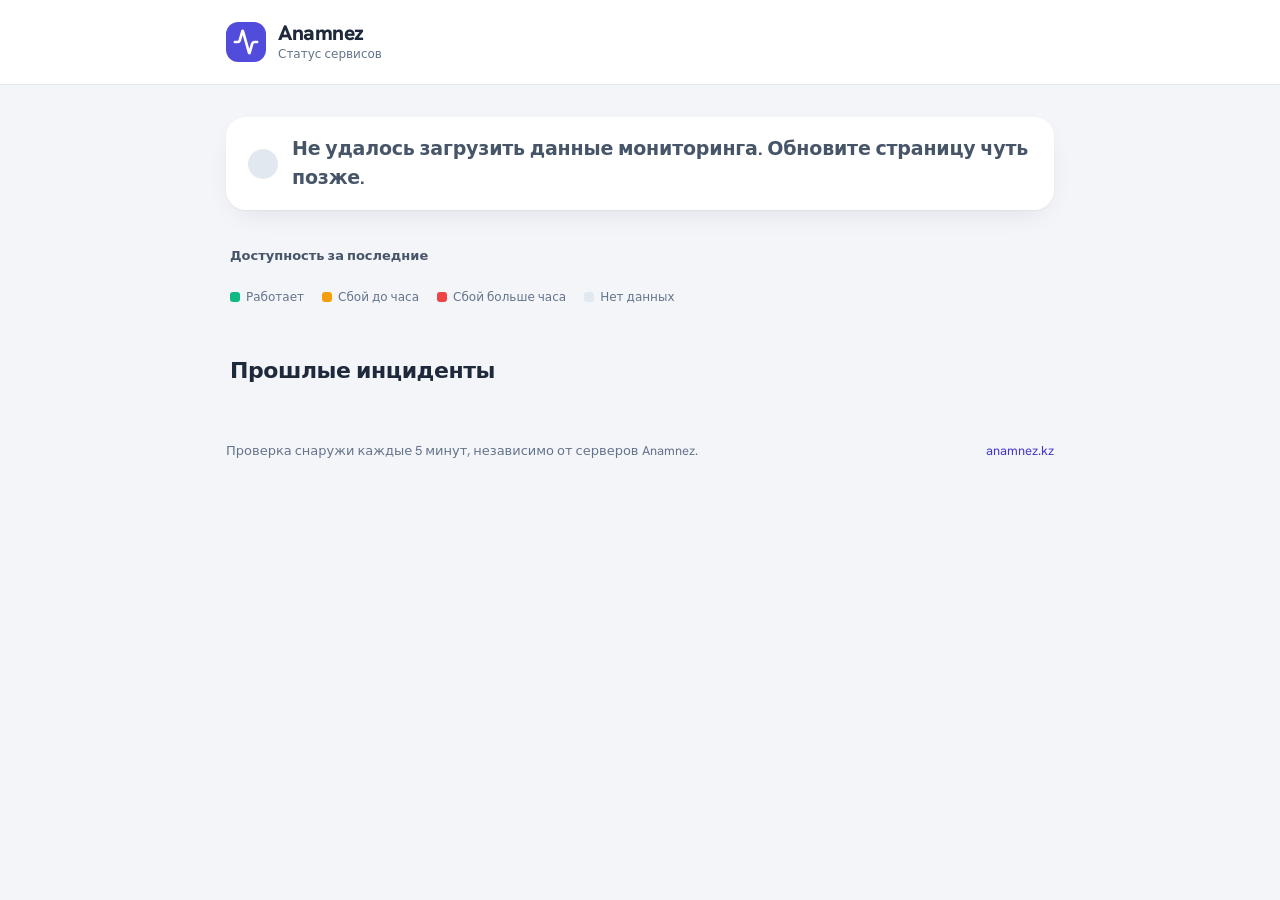
==== commit be91d9ac: "deploy: e429950cb533379f3653ba678e44819b85d81587" ====
--- a/index.html
+++ b/index.html
@@ -1,26 +1,68 @@
-<!DOCTYPE html> <html lang=en> <head> <meta charset=utf-8> <meta content="width=device-width,initial-scale=1" name=viewport> <meta content=#333333 name=theme-color> <base href=/ > <link href=manifest.json rel=manifest crossorigin=use-credentials> <script>__SAPPER__={baseUrl:"",preloaded:[void 0,{}]};if('serviceWorker' in navigator)navigator.serviceWorker.register('/service-worker.js');(function(){try{eval("async function x(){}");var main="/client/client.dcd4c797.js"}catch(e){main="/client/legacy/client.0bb51325.js"};var s=document.createElement("script");try{new Function("if(0)import('')")();s.src=main;s.type="module";s.crossOrigin="use-credentials";}catch(e){s.src="/client/shimport@2.0.5.js";s.setAttribute("data-main",main);}document.head.appendChild(s);}());</script> <link href=client/client-31a52aa5.css rel=stylesheet><link href=client/createOctokit-a85f76c7.css rel=stylesheet><link href=client/index-b0b6455a.css rel=stylesheet> <title>Anamnez — статус сервисов</title> <script>// If `prefers-color-scheme` is not supported, fall back to light mode.
-      // In this case, light.css will be downloaded with `highest` priority.
-      if (typeof window !== "undefined" && typeof document !== "undefined" && "matchMedia" in window && window.matchMedia('(prefers-color-scheme: dark)').media === 'not all') {
-        document.documentElement.style.display = 'none';
-        document.head.insertAdjacentHTML(
-          'beforeend',
-          '<link rel="stylesheet" href={`${config.path}/themes/light.css`} onload="document.documentElement.style.display = \'\'">',
-        );
-      } </script> <link href=https://status.anamnez.kz/themes/light.css rel=stylesheet media=(prefers-color-scheme:light)> <link href=https://status.anamnez.kz/themes/dark.css rel=stylesheet media=(prefers-color-scheme:dark)><link href=https://status.anamnez.kz/global.css rel=stylesheet><link href=https://raw.githubusercontent.com/upptime/upptime/master/assets/upptime-icon.svg rel=icon type=image/svg><link href=/logo-192.png rel=icon type=image/png> <link href=/client/client.dcd4c797.js rel=modulepreload as=script crossorigin=use-credentials><link href=/client/client-31a52aa5.css rel=preload as=style><link href=/client/index.2fe374ea.js rel=modulepreload as=script crossorigin=use-credentials><link href=/client/createOctokit.a7491d7a.js rel=modulepreload as=script crossorigin=use-credentials><link href=/client/inject_styles.803b7e80.js rel=modulepreload as=script crossorigin=use-credentials><link href=/client/createOctokit-a85f76c7.css rel=preload as=style><link href=/client/index-b0b6455a.css rel=preload as=style></head> <body> <div id=sapper> <nav class=svelte-a08hsz><div class="svelte-a08hsz container"> <ul class=svelte-a08hsz><li><a href=https://www.anamnez.kz class=svelte-a08hsz target=_self>Anamnez</a> </li> </ul></div> </nav> <main class=container> <header class=svelte-ngkazm><h1>Состояние сервисов Anamnez</h1> <p class="svelte-ngkazm lead">Проверка каждые 5 минут. История доступности за 90 дней.</header> <section class=svelte-8lnl4f><div class="svelte-68jxue loading"><svg class=svelte-68jxue height=38 stroke=#aaa width=38 xmlns=http://www.w3.org/2000/svg><g fill=none fill-rule=evenodd><g stroke-width=2 transform="translate(1 1)"><circle cx=18 cy=18 r=18 stroke-opacity=.5></circle><path d="M36 18c0-9.94-8.06-18-18-18"><animateTransform attributeName=transform dur=1s from="0 18 18" repeatCount=indefinite to="360 18 18" type=rotate></animateTransform></path></g></g></svg></div> </section> <section class=svelte-8lnl4f><div class="svelte-68jxue loading"><svg class=svelte-68jxue height=38 stroke=#aaa width=38 xmlns=http://www.w3.org/2000/svg><g fill=none fill-rule=evenodd><g stroke-width=2 transform="translate(1 1)"><circle cx=18 cy=18 r=18 stroke-opacity=.5></circle><path d="M36 18c0-9.94-8.06-18-18-18"><animateTransform attributeName=transform dur=1s from="0 18 18" repeatCount=indefinite to="360 18 18" type=rotate></animateTransform></path></g></g></svg></div> </section> <div class="svelte-fqsq6s f changed"><h2>Live Status</h2> <form class="svelte-fqsq6s f r"><div><input class=svelte-fqsq6s id=data_day name=d type=radio value=day><label class=svelte-fqsq6s for=data_day>24h</label></div> <div><input class=svelte-fqsq6s id=data_week name=d type=radio value=week checked><label class=svelte-fqsq6s for=data_week>7d</label></div> <div><input class=svelte-fqsq6s id=data_month name=d type=radio value=month><label class=svelte-fqsq6s for=data_month>30d</label></div> <div><input class=svelte-fqsq6s id=data_year name=d type=radio value=year><label class=svelte-fqsq6s for=data_year>1y</label></div> <div><input class=svelte-fqsq6s id=data_all name=d type=radio value=all><label class=svelte-fqsq6s for=data_all>all</label></div></form></div> <section class="svelte-fqsq6s live-status"><div class="svelte-68jxue loading"><svg class=svelte-68jxue height=38 stroke=#aaa width=38 xmlns=http://www.w3.org/2000/svg><g fill=none fill-rule=evenodd><g stroke-width=2 transform="translate(1 1)"><circle cx=18 cy=18 r=18 stroke-opacity=.5></circle><path d="M36 18c0-9.94-8.06-18-18-18"><animateTransform attributeName=transform dur=1s from="0 18 18" repeatCount=indefinite to="360 18 18" type=rotate></animateTransform></path></g></g></svg></div> </section> <section><div class="svelte-68jxue loading"><svg class=svelte-68jxue height=38 stroke=#aaa width=38 xmlns=http://www.w3.org/2000/svg><g fill=none fill-rule=evenodd><g stroke-width=2 transform="translate(1 1)"><circle cx=18 cy=18 r=18 stroke-opacity=.5></circle><path d="M36 18c0-9.94-8.06-18-18-18"><animateTransform attributeName=transform dur=1s from="0 18 18" repeatCount=indefinite to="360 18 18" type=rotate></animateTransform></path></g></g></svg></div> </section> <section><div class="svelte-68jxue loading"><svg class=svelte-68jxue height=38 stroke=#aaa width=38 xmlns=http://www.w3.org/2000/svg><g fill=none fill-rule=evenodd><g stroke-width=2 transform="translate(1 1)"><circle cx=18 cy=18 r=18 stroke-opacity=.5></circle><path d="M36 18c0-9.94-8.06-18-18-18"><animateTransform attributeName=transform dur=1s from="0 18 18" repeatCount=indefinite to="360 18 18" type=rotate></animateTransform></path></g></g></svg></div></section></main> <footer class=svelte-jbr799><p>This page is <a href=https://github.com/Ko8a/anamnez-status>open source</a>, powered by <a href=https://upptime.js.org>Upptime</a></p> </footer></div> <script> try {
-        if (typeof window !== "undefined" && window.navigator && navigator.serviceWorker) {
-          navigator.serviceWorker.getRegistrations().then(function (registrations) {
-            for (let registration of registrations) {
-              registration.unregister();
-            }
-          });
-        }
-        if (typeof window !== "undefined" && "caches" in window) {
-          caches.keys().then(function (keyList) {
-            return Promise.all(
-              keyList.map(function (key) {
-                return caches.delete(key);
-              })
-            );
-          });
-        }
-      } catch (error) {} </script> +<!doctype html>
+<html lang="ru">
+<head>
+  <meta charset="utf-8">
+  <meta name="viewport" content="width=device-width, initial-scale=1">
+  <meta name="color-scheme" content="light">
+  <title>Anamnez — статус сервисов</title>
+  <meta name="description" content="Текущее состояние сервисов Anamnez, доступность за 90 дней и история инцидентов.">
+  <link rel="icon" href="logo.svg" type="image/svg+xml">
+  <link rel="preconnect" href="https://fonts.googleapis.com">
+  <link rel="preconnect" href="https://fonts.gstatic.com" crossorigin>
+  <link rel="stylesheet" href="https://fonts.googleapis.com/css2?family=Hanken+Grotesk:wght@400;500;600;700;800&display=swap">
+  <link rel="stylesheet" href="styles.css?v=20261028c">
+</head>
+<body>
+  <header class="top">
+    <div class="wrap top-inner">
+      <a class="brand" href="https://www.anamnez.kz">
+        <img src="logo.svg" alt="" width="40" height="40">
+        <span>
+          <span class="brand-name">Anamnez</span>
+          <span class="brand-sub">Статус сервисов</span>
+        </span>
+      </a>
+      <a class="btn" id="subscribe" hidden>Подписаться на обновления</a>
+    </div>
+  </header>
+
+  <main class="wrap">
+    <section id="banner" class="main-view banner loading" aria-live="polite">
+      <span class="banner-icon" aria-hidden="true"></span>
+      <span class="banner-text">Загружаем состояние сервисов…</span>
+    </section>
+
+    <section id="incident" class="incident-page" hidden></section>
+
+    <section id="active" class="active" hidden></section>
+
+    <div class="main-view caption">
+      <span>Доступность за последние <span class="days-n"></span></span>
+      <span id="checked" class="muted"></span>
+    </div>
+
+    <section class="main-view card" id="components" aria-label="Сервисы"></section>
+
+    <ul class="main-view legend" aria-label="Обозначения">
+      <li><i class="bar-ok"></i>Работает</li>
+      <li><i class="bar-minor"></i>Сбой до часа</li>
+      <li><i class="bar-major"></i>Сбой больше часа</li>
+      <li><i class="bar-none"></i>Нет данных</li>
+    </ul>
+
+    <section class="main-view past">
+      <h2>Прошлые инциденты</h2>
+      <div id="past"></div>
+    </section>
+  </main>
+
+  <footer class="wrap foot">
+    <span>Проверка снаружи каждые 5 минут, независимо от серверов Anamnez.</span>
+    <a href="https://www.anamnez.kz">anamnez.kz</a>
+  </footer>
+
+  <div id="tip" class="tip" role="tooltip" hidden></div>
+
+  <script src="app.js?v=20261028c"></script>
+</body>
+</html>
--- a/styles.css
+++ b/styles.css
@@ -0,0 +1,279 @@
+/* Anamnez design tokens — same values as apps/frontend/tailwind.config.ts */
+:root {
+  --brand: #514cdb;
+  --brand-600: #4f46e5;
+  --brand-700: #4338ca;
+  --brand-50: #eef2ff;
+  --canvas: #f4f5f9;
+  --surface: #ffffff;
+  --line: #e2e8f0;
+  --ink: #1e293b;
+  --ink-soft: #475569;
+  --ink-muted: #64748b;
+  --ink-faint: #94a3b8;
+  --ok: #10b981;
+  --ok-ink: #047857;
+  --minor: #f59e0b;
+  --minor-ink: #b45309;
+  --major: #ef4444;
+  --major-ink: #b91c1c;
+  --none: #e2e8f0;
+  --radius-card: 1.75rem;
+  --shadow-card: 0 1px 2px rgba(15, 23, 42, .04), 0 10px 30px -12px rgba(15, 23, 42, .12);
+  --shadow-pop: 0 8px 40px -8px rgba(15, 23, 42, .22);
+  --shadow-btn: 0 6px 18px -6px rgba(79, 70, 229, .55);
+}
+
+* { box-sizing: border-box; }
+[hidden] { display: none !important; }
+
+body {
+  margin: 0;
+  background: var(--canvas);
+  color: var(--ink);
+  font: 400 15px/1.5 "Hanken Grotesk", system-ui, sans-serif;
+  font-feature-settings: 'ss01', 'cv01';
+  -webkit-font-smoothing: antialiased;
+}
+
+a { color: var(--brand-700); text-decoration: none; }
+a:hover { text-decoration: underline; }
+
+.wrap { width: 100%; max-width: 860px; margin: 0 auto; padding: 0 16px; }
+.muted { color: var(--ink-muted); }
+
+/* header */
+.top {
+  background: var(--surface);
+  border-bottom: 1px solid var(--line);
+}
+.top-inner {
+  display: flex;
+  align-items: center;
+  justify-content: space-between;
+  gap: 16px;
+  min-height: 84px;
+}
+.brand { display: inline-flex; align-items: center; gap: 12px; color: var(--ink); }
+.brand:hover { text-decoration: none; }
+.brand img { flex: none; }
+.brand-name { display: block; font-size: 21px; font-weight: 800; letter-spacing: -0.02em; line-height: 1.1; }
+.brand-sub { display: block; font-size: 12px; font-weight: 500; color: var(--ink-muted); }
+
+.btn {
+  display: inline-flex;
+  align-items: center;
+  border-radius: 12px;
+  padding: 10px 16px;
+  background: var(--brand-600);
+  color: #fff;
+  font-weight: 600;
+  font-size: 14px;
+  box-shadow: var(--shadow-btn);
+  white-space: nowrap;
+}
+.btn:hover { background: var(--brand-700); text-decoration: none; }
+
+main.wrap { padding-top: 32px; padding-bottom: 24px; }
+
+/* overall banner */
+.banner {
+  display: flex;
+  align-items: center;
+  gap: 14px;
+  padding: 18px 22px;
+  border-radius: 20px;
+  color: #fff;
+  font-size: 19px;
+  font-weight: 700;
+  letter-spacing: -0.01em;
+  box-shadow: var(--shadow-card);
+}
+.banner.ok { background: var(--ok); }
+.banner.minor { background: var(--minor); }
+.banner.major { background: var(--major); }
+.banner.loading, .banner.error { background: var(--surface); color: var(--ink-soft); }
+.banner-icon {
+  flex: none;
+  width: 30px;
+  height: 30px;
+  border-radius: 50%;
+  background: rgba(255, 255, 255, .22) center / 18px no-repeat;
+}
+.banner.ok .banner-icon { background-image: url("data:image/svg+xml,%3Csvg xmlns='http://www.w3.org/2000/svg' viewBox='0 0 24 24' fill='none' stroke='%23fff' stroke-width='3' stroke-linecap='round' stroke-linejoin='round'%3E%3Cpath d='M20 6 9 17l-5-5'/%3E%3C/svg%3E"); }
+.banner.minor .banner-icon,
+.banner.major .banner-icon { background-image: url("data:image/svg+xml,%3Csvg xmlns='http://www.w3.org/2000/svg' viewBox='0 0 24 24' fill='none' stroke='%23fff' stroke-width='3' stroke-linecap='round'%3E%3Cpath d='M12 7v6M12 17h.01'/%3E%3C/svg%3E"); }
+.banner.loading .banner-icon, .banner.error .banner-icon { background-color: var(--line); }
+.banner.loading .banner-icon { animation: pulse 1.4s ease-in-out infinite; }
+@keyframes pulse { 50% { opacity: .4; } }
+
+/* active incidents */
+.active { display: grid; gap: 12px; margin-top: 16px; }
+.incident-card {
+  background: var(--surface);
+  border-radius: 20px;
+  box-shadow: var(--shadow-card);
+  padding: 18px 22px;
+  border-left: 6px solid var(--major);
+}
+.incident-card.minor { border-left-color: var(--minor); }
+.incident-card h3 { margin: 0 0 4px; font-size: 17px; font-weight: 700; }
+.incident-card p { margin: 0; color: var(--ink-soft); font-size: 14px; }
+.incident-card .stage { font-weight: 700; color: var(--major-ink); }
+.incident-card.minor .stage { color: var(--minor-ink); }
+
+/* components */
+.caption {
+  display: flex;
+  justify-content: space-between;
+  flex-wrap: wrap;
+  gap: 4px 16px;
+  margin: 36px 4px 10px;
+  font-size: 13px;
+  font-weight: 600;
+  color: var(--ink-soft);
+}
+.card {
+  background: var(--surface);
+  border-radius: var(--radius-card);
+  box-shadow: var(--shadow-card);
+  overflow: hidden;
+}
+.comp { padding: 22px 26px 18px; }
+.comp + .comp { border-top: 1px solid var(--line); }
+.comp-head { display: flex; align-items: baseline; justify-content: space-between; gap: 12px; }
+.comp-name { font-weight: 700; font-size: 16px; }
+.comp-desc { display: block; font-size: 13px; color: var(--ink-muted); font-weight: 400; }
+.state { flex: none; font-size: 14px; font-weight: 600; }
+.state.ok { color: var(--ok-ink); }
+.state.minor { color: var(--minor-ink); }
+.state.major { color: var(--major-ink); }
+.state.none { color: var(--ink-faint); }
+
+.bars { display: flex; gap: 2px; height: 34px; margin-top: 14px; }
+.bar { flex: 1 1 0; min-width: 0; border-radius: 3px; cursor: default; transition: opacity .12s; }
+.bars:hover .bar { opacity: .55; }
+.bars .bar:hover, .bars .bar.on { opacity: 1; }
+.bar-ok { background: var(--ok); }
+.bar-minor { background: var(--minor); }
+.bar-major { background: var(--major); }
+.bar-none { background: var(--none); }
+
+.comp-foot {
+  display: flex;
+  align-items: center;
+  gap: 10px;
+  margin-top: 8px;
+  font-size: 12px;
+  color: var(--ink-faint);
+  white-space: nowrap;
+}
+.comp-foot .rule { flex: 1; height: 1px; background: var(--line); }
+.comp-foot .pct { color: var(--ink-muted); font-weight: 600; }
+
+.legend {
+  display: flex;
+  flex-wrap: wrap;
+  gap: 6px 18px;
+  list-style: none;
+  margin: 12px 4px 0;
+  padding: 0;
+  font-size: 12px;
+  color: var(--ink-muted);
+}
+.legend li { display: inline-flex; align-items: center; gap: 6px; }
+.legend i { width: 10px; height: 10px; border-radius: 3px; }
+
+/* past incidents */
+.past { margin-top: 48px; }
+.past h2 { margin: 0 4px 6px; font-size: 22px; font-weight: 800; letter-spacing: -0.02em; }
+.day { padding: 16px 4px; border-bottom: 1px solid var(--line); }
+.day:last-child { border-bottom: 0; }
+.day h3 { margin: 0 0 6px; font-size: 15px; font-weight: 700; }
+.day .empty { margin: 0; color: var(--ink-faint); font-size: 14px; }
+.past-item + .past-item { margin-top: 10px; }
+.past-item a { font-weight: 700; color: var(--major-ink); }
+.past-item.minor a { color: var(--minor-ink); }
+.past-item p { margin: 2px 0 0; font-size: 13px; color: var(--ink-muted); }
+
+.foot {
+  display: flex;
+  justify-content: space-between;
+  flex-wrap: wrap;
+  gap: 8px 16px;
+  padding-top: 24px;
+  padding-bottom: 40px;
+  font-size: 13px;
+  color: var(--ink-muted);
+}
+
+/* bar tooltip */
+.tip {
+  position: absolute;
+  z-index: 10;
+  width: 240px;
+  padding: 12px 14px;
+  border-radius: 14px;
+  background: var(--surface);
+  box-shadow: var(--shadow-pop);
+  font-size: 13px;
+  pointer-events: none;
+}
+.tip strong { display: block; font-size: 14px; margin-bottom: 4px; }
+.tip .tip-row { display: flex; align-items: center; gap: 6px; color: var(--ink-soft); }
+.tip .tip-row i { width: 8px; height: 8px; border-radius: 50%; flex: none; }
+.tip ul { margin: 6px 0 0; padding-left: 16px; color: var(--ink-muted); }
+
+/* Statuspage-style responsive history: 90 days on desktop, 60 on tablets, 30 on phones */
+.days-60, .days-30 { display: none; }
+@media (max-width: 760px) {
+  .bars .bar:nth-child(-n+30) { display: none; }
+  .days-90 { display: none; } .days-60 { display: inline; }
+}
+@media (max-width: 540px) {
+  .bars .bar:nth-child(-n+60) { display: none; }
+  .days-60 { display: none; } .days-30 { display: inline; }
+  .top-inner { min-height: 72px; }
+  .btn { padding: 8px 12px; font-size: 13px; }
+  .brand-sub { display: none; }
+  .banner { font-size: 17px; padding: 16px 18px; }
+  .comp { padding: 18px 18px 14px; }
+  .comp-head { flex-direction: column; gap: 2px; }
+}
+
+/* incident page (#incident-<n>) */
+.incident-page { margin-top: 8px; }
+.incident-page .back { display: inline-block; margin-bottom: 14px; color: var(--brand-600); font-weight: 600; text-decoration: none; }
+.incident-page .back:hover { text-decoration: underline; }
+.inc-card { padding: 24px 26px; border-left: 4px solid var(--ok); }
+.inc-card.minor { border-left-color: var(--minor); }
+.inc-card.major { border-left-color: var(--major); }
+.inc-card h1 { margin: 6px 0 4px; font-size: 24px; line-height: 1.25; color: var(--ink); }
+.inc-facts { display: grid; grid-template-columns: repeat(auto-fit, minmax(170px, 1fr)); gap: 14px; margin: 18px 0 0; }
+.inc-facts dt { font-size: 12px; text-transform: uppercase; letter-spacing: .04em; color: var(--ink-faint); }
+.inc-facts dd { margin: 3px 0 0; font-weight: 600; color: var(--ink); }
+.inc-h { margin: 28px 0 10px; font-size: 18px; color: var(--ink); }
+.timeline { padding: 6px 26px; }
+.timeline .ev { display: grid; grid-template-columns: 190px 1fr; gap: 16px; padding: 16px 0; }
+.timeline .ev + .ev { border-top: 1px solid var(--line); }
+.ev-time { font-size: 13px; color: var(--ink-muted); }
+.ev-text p { margin: 0 0 6px; color: var(--ink-soft); line-height: 1.55; }
+.ev-text p:last-child { margin-bottom: 0; }
+.ev-text a { color: var(--brand-600); }
+@media (max-width: 640px) {
+  .timeline .ev { grid-template-columns: 1fr; gap: 4px; }
+  .inc-card, .timeline { padding-left: 18px; padding-right: 18px; }
+}
+
+/* the page switches views with the hidden attribute — class display rules must not override it */
+[hidden] { display: none !important; }
+
+/* planned maintenance (updates): blue, not counted against availability */
+:root { --maint: #3b82f6; --maint-ink: #1d4ed8; }
+.banner.maint { background: var(--maint); }
+.banner.maint .banner-icon { background-image: url("data:image/svg+xml,%3Csvg xmlns='http://www.w3.org/2000/svg' viewBox='0 0 24 24' fill='none' stroke='%23fff' stroke-width='2.5' stroke-linecap='round' stroke-linejoin='round'%3E%3Cpath d='M14.7 6.3a4 4 0 0 0-5.4 5.4L3 18l3 3 6.3-6.3a4 4 0 0 0 5.4-5.4l-2.5 2.5-2.4-.6-.6-2.4z'/%3E%3C/svg%3E"); }
+.state.maint { color: var(--maint-ink); }
+.incident-card.maint { border-left-color: var(--maint); }
+.incident-card.maint .stage { color: var(--maint-ink); }
+.past-item.maint a { color: var(--maint-ink); }
+.inc-card.maint { border-left-color: var(--maint); }
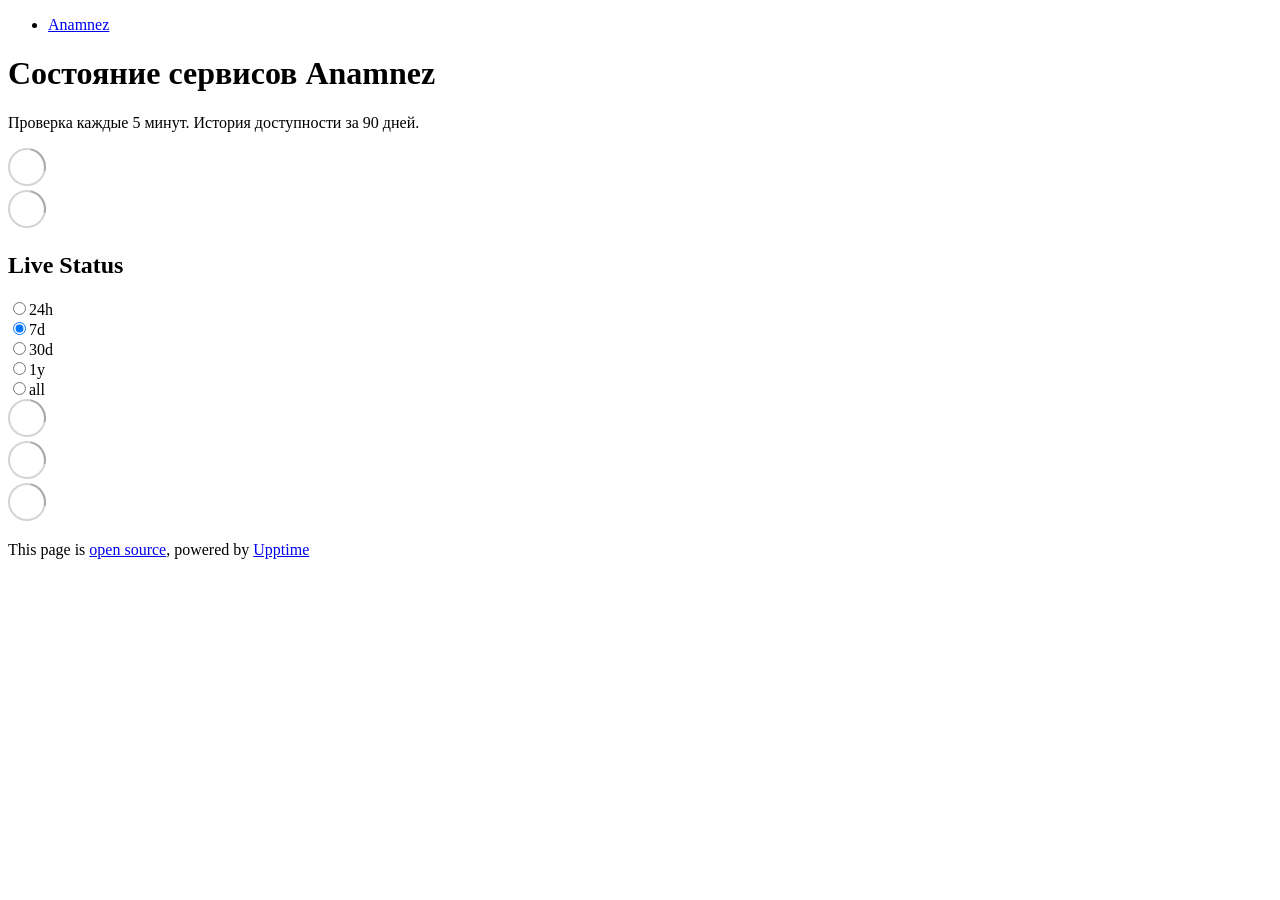
==== commit cfc82cc0: "deploy: 9e74121ff49372aaa748f38da40bf3d645801874" ====
--- a/index.html
+++ b/index.html
@@ -1,68 +1,26 @@
-<!doctype html>
-<html lang="ru">
-<head>
-  <meta charset="utf-8">
-  <meta name="viewport" content="width=device-width, initial-scale=1">
-  <meta name="color-scheme" content="light">
-  <title>Anamnez — статус сервисов</title>
-  <meta name="description" content="Текущее состояние сервисов Anamnez, доступность за 90 дней и история инцидентов.">
-  <link rel="icon" href="logo.svg" type="image/svg+xml">
-  <link rel="preconnect" href="https://fonts.googleapis.com">
-  <link rel="preconnect" href="https://fonts.gstatic.com" crossorigin>
-  <link rel="stylesheet" href="https://fonts.googleapis.com/css2?family=Hanken+Grotesk:wght@400;500;600;700;800&display=swap">
-  <link rel="stylesheet" href="styles.css?v=20261028c">
-</head>
-<body>
-  <header class="top">
-    <div class="wrap top-inner">
-      <a class="brand" href="https://www.anamnez.kz">
-        <img src="logo.svg" alt="" width="40" height="40">
-        <span>
-          <span class="brand-name">Anamnez</span>
-          <span class="brand-sub">Статус сервисов</span>
-        </span>
-      </a>
-      <a class="btn" id="subscribe" hidden>Подписаться на обновления</a>
-    </div>
-  </header>
-
-  <main class="wrap">
-    <section id="banner" class="main-view banner loading" aria-live="polite">
-      <span class="banner-icon" aria-hidden="true"></span>
-      <span class="banner-text">Загружаем состояние сервисов…</span>
-    </section>
-
-    <section id="incident" class="incident-page" hidden></section>
-
-    <section id="active" class="active" hidden></section>
-
-    <div class="main-view caption">
-      <span>Доступность за последние <span class="days-n"></span></span>
-      <span id="checked" class="muted"></span>
-    </div>
-
-    <section class="main-view card" id="components" aria-label="Сервисы"></section>
-
-    <ul class="main-view legend" aria-label="Обозначения">
-      <li><i class="bar-ok"></i>Работает</li>
-      <li><i class="bar-minor"></i>Сбой до часа</li>
-      <li><i class="bar-major"></i>Сбой больше часа</li>
-      <li><i class="bar-none"></i>Нет данных</li>
-    </ul>
-
-    <section class="main-view past">
-      <h2>Прошлые инциденты</h2>
-      <div id="past"></div>
-    </section>
-  </main>
-
-  <footer class="wrap foot">
-    <span>Проверка снаружи каждые 5 минут, независимо от серверов Anamnez.</span>
-    <a href="https://www.anamnez.kz">anamnez.kz</a>
-  </footer>
-
-  <div id="tip" class="tip" role="tooltip" hidden></div>
-
-  <script src="app.js?v=20261028c"></script>
-</body>
-</html>
+<!DOCTYPE html> <html lang=en> <head> <meta charset=utf-8> <meta content="width=device-width,initial-scale=1" name=viewport> <meta content=#333333 name=theme-color> <base href=/ > <link href=manifest.json rel=manifest crossorigin=use-credentials> <script>__SAPPER__={baseUrl:"",preloaded:[void 0,{}]};if('serviceWorker' in navigator)navigator.serviceWorker.register('/service-worker.js');(function(){try{eval("async function x(){}");var main="/client/client.dcd4c797.js"}catch(e){main="/client/legacy/client.0bb51325.js"};var s=document.createElement("script");try{new Function("if(0)import('')")();s.src=main;s.type="module";s.crossOrigin="use-credentials";}catch(e){s.src="/client/shimport@2.0.5.js";s.setAttribute("data-main",main);}document.head.appendChild(s);}());</script> <link href=client/client-31a52aa5.css rel=stylesheet><link href=client/createOctokit-a85f76c7.css rel=stylesheet><link href=client/index-b0b6455a.css rel=stylesheet> <title>Anamnez — статус сервисов</title> <script>// If `prefers-color-scheme` is not supported, fall back to light mode.
+      // In this case, light.css will be downloaded with `highest` priority.
+      if (typeof window !== "undefined" && typeof document !== "undefined" && "matchMedia" in window && window.matchMedia('(prefers-color-scheme: dark)').media === 'not all') {
+        document.documentElement.style.display = 'none';
+        document.head.insertAdjacentHTML(
+          'beforeend',
+          '<link rel="stylesheet" href={`${config.path}/themes/light.css`} onload="document.documentElement.style.display = \'\'">',
+        );
+      } </script> <link href=https://status.anamnez.kz/themes/light.css rel=stylesheet media=(prefers-color-scheme:light)> <link href=https://status.anamnez.kz/themes/dark.css rel=stylesheet media=(prefers-color-scheme:dark)><link href=https://status.anamnez.kz/global.css rel=stylesheet><link href=https://raw.githubusercontent.com/upptime/upptime/master/assets/upptime-icon.svg rel=icon type=image/svg><link href=/logo-192.png rel=icon type=image/png> <link href=/client/client.dcd4c797.js rel=modulepreload as=script crossorigin=use-credentials><link href=/client/client-31a52aa5.css rel=preload as=style><link href=/client/index.2fe374ea.js rel=modulepreload as=script crossorigin=use-credentials><link href=/client/createOctokit.a7491d7a.js rel=modulepreload as=script crossorigin=use-credentials><link href=/client/inject_styles.803b7e80.js rel=modulepreload as=script crossorigin=use-credentials><link href=/client/createOctokit-a85f76c7.css rel=preload as=style><link href=/client/index-b0b6455a.css rel=preload as=style></head> <body> <div id=sapper> <nav class=svelte-a08hsz><div class="svelte-a08hsz container"> <ul class=svelte-a08hsz><li><a href=https://www.anamnez.kz class=svelte-a08hsz target=_self>Anamnez</a> </li> </ul></div> </nav> <main class=container> <header class=svelte-ngkazm><h1>Состояние сервисов Anamnez</h1> <p class="svelte-ngkazm lead">Проверка каждые 5 минут. История доступности за 90 дней.</header> <section class=svelte-8lnl4f><div class="svelte-68jxue loading"><svg class=svelte-68jxue height=38 stroke=#aaa width=38 xmlns=http://www.w3.org/2000/svg><g fill=none fill-rule=evenodd><g stroke-width=2 transform="translate(1 1)"><circle cx=18 cy=18 r=18 stroke-opacity=.5></circle><path d="M36 18c0-9.94-8.06-18-18-18"><animateTransform attributeName=transform dur=1s from="0 18 18" repeatCount=indefinite to="360 18 18" type=rotate></animateTransform></path></g></g></svg></div> </section> <section class=svelte-8lnl4f><div class="svelte-68jxue loading"><svg class=svelte-68jxue height=38 stroke=#aaa width=38 xmlns=http://www.w3.org/2000/svg><g fill=none fill-rule=evenodd><g stroke-width=2 transform="translate(1 1)"><circle cx=18 cy=18 r=18 stroke-opacity=.5></circle><path d="M36 18c0-9.94-8.06-18-18-18"><animateTransform attributeName=transform dur=1s from="0 18 18" repeatCount=indefinite to="360 18 18" type=rotate></animateTransform></path></g></g></svg></div> </section> <div class="svelte-fqsq6s f changed"><h2>Live Status</h2> <form class="svelte-fqsq6s f r"><div><input class=svelte-fqsq6s id=data_day name=d type=radio value=day><label class=svelte-fqsq6s for=data_day>24h</label></div> <div><input class=svelte-fqsq6s id=data_week name=d type=radio value=week checked><label class=svelte-fqsq6s for=data_week>7d</label></div> <div><input class=svelte-fqsq6s id=data_month name=d type=radio value=month><label class=svelte-fqsq6s for=data_month>30d</label></div> <div><input class=svelte-fqsq6s id=data_year name=d type=radio value=year><label class=svelte-fqsq6s for=data_year>1y</label></div> <div><input class=svelte-fqsq6s id=data_all name=d type=radio value=all><label class=svelte-fqsq6s for=data_all>all</label></div></form></div> <section class="svelte-fqsq6s live-status"><div class="svelte-68jxue loading"><svg class=svelte-68jxue height=38 stroke=#aaa width=38 xmlns=http://www.w3.org/2000/svg><g fill=none fill-rule=evenodd><g stroke-width=2 transform="translate(1 1)"><circle cx=18 cy=18 r=18 stroke-opacity=.5></circle><path d="M36 18c0-9.94-8.06-18-18-18"><animateTransform attributeName=transform dur=1s from="0 18 18" repeatCount=indefinite to="360 18 18" type=rotate></animateTransform></path></g></g></svg></div> </section> <section><div class="svelte-68jxue loading"><svg class=svelte-68jxue height=38 stroke=#aaa width=38 xmlns=http://www.w3.org/2000/svg><g fill=none fill-rule=evenodd><g stroke-width=2 transform="translate(1 1)"><circle cx=18 cy=18 r=18 stroke-opacity=.5></circle><path d="M36 18c0-9.94-8.06-18-18-18"><animateTransform attributeName=transform dur=1s from="0 18 18" repeatCount=indefinite to="360 18 18" type=rotate></animateTransform></path></g></g></svg></div> </section> <section><div class="svelte-68jxue loading"><svg class=svelte-68jxue height=38 stroke=#aaa width=38 xmlns=http://www.w3.org/2000/svg><g fill=none fill-rule=evenodd><g stroke-width=2 transform="translate(1 1)"><circle cx=18 cy=18 r=18 stroke-opacity=.5></circle><path d="M36 18c0-9.94-8.06-18-18-18"><animateTransform attributeName=transform dur=1s from="0 18 18" repeatCount=indefinite to="360 18 18" type=rotate></animateTransform></path></g></g></svg></div></section></main> <footer class=svelte-jbr799><p>This page is <a href=https://github.com/Ko8a/anamnez-status>open source</a>, powered by <a href=https://upptime.js.org>Upptime</a></p> </footer></div> <script> try {
+        if (typeof window !== "undefined" && window.navigator && navigator.serviceWorker) {
+          navigator.serviceWorker.getRegistrations().then(function (registrations) {
+            for (let registration of registrations) {
+              registration.unregister();
+            }
+          });
+        }
+        if (typeof window !== "undefined" && "caches" in window) {
+          caches.keys().then(function (keyList) {
+            return Promise.all(
+              keyList.map(function (key) {
+                return caches.delete(key);
+              })
+            );
+          });
+        }
+      } catch (error) {} </script> 
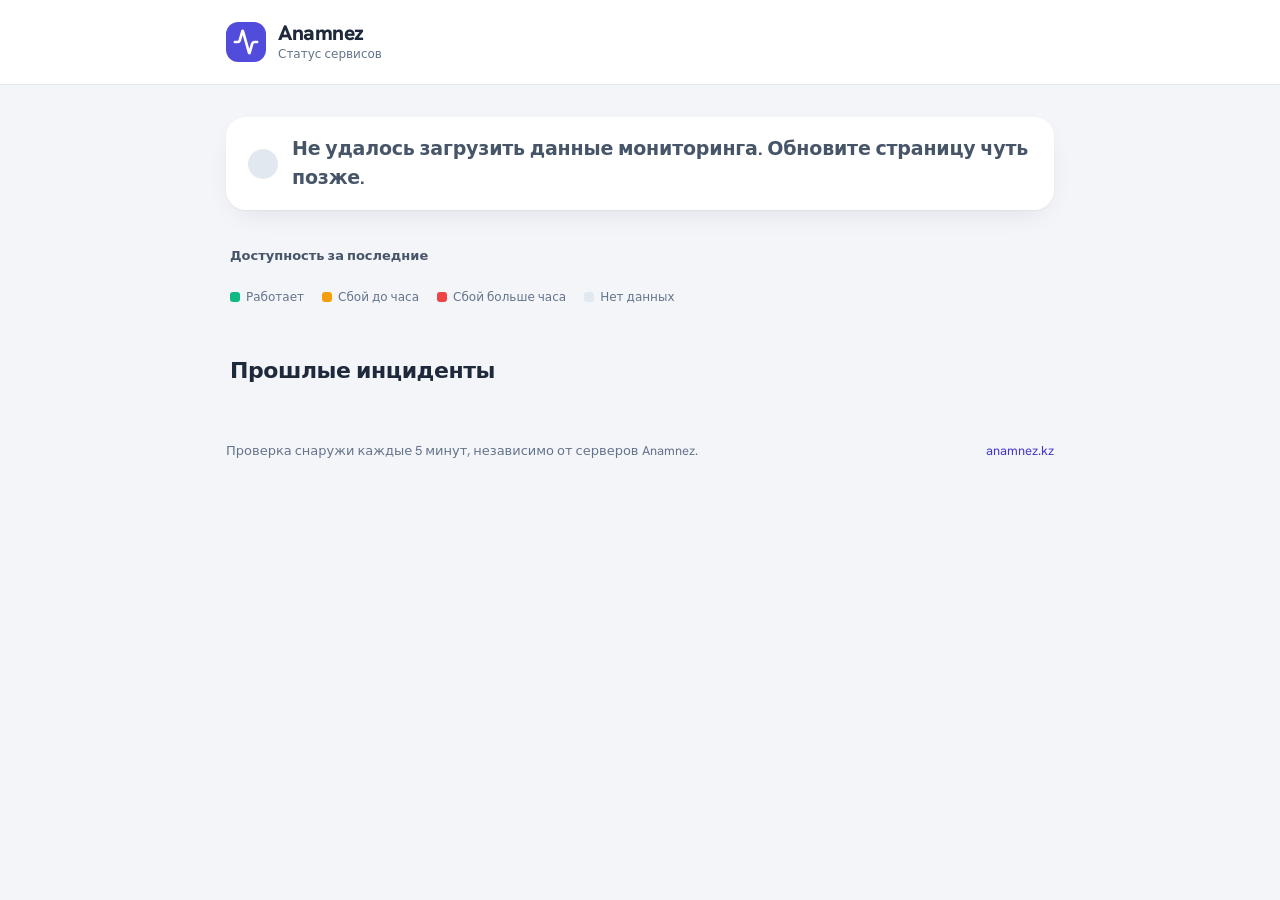
==== commit 5c9bf6ba: "deploy: 9e74121ff49372aaa748f38da40bf3d645801874" ====
--- a/index.html
+++ b/index.html
@@ -1,26 +1,68 @@
-<!DOCTYPE html> <html lang=en> <head> <meta charset=utf-8> <meta content="width=device-width,initial-scale=1" name=viewport> <meta content=#333333 name=theme-color> <base href=/ > <link href=manifest.json rel=manifest crossorigin=use-credentials> <script>__SAPPER__={baseUrl:"",preloaded:[void 0,{}]};if('serviceWorker' in navigator)navigator.serviceWorker.register('/service-worker.js');(function(){try{eval("async function x(){}");var main="/client/client.dcd4c797.js"}catch(e){main="/client/legacy/client.0bb51325.js"};var s=document.createElement("script");try{new Function("if(0)import('')")();s.src=main;s.type="module";s.crossOrigin="use-credentials";}catch(e){s.src="/client/shimport@2.0.5.js";s.setAttribute("data-main",main);}document.head.appendChild(s);}());</script> <link href=client/client-31a52aa5.css rel=stylesheet><link href=client/createOctokit-a85f76c7.css rel=stylesheet><link href=client/index-b0b6455a.css rel=stylesheet> <title>Anamnez — статус сервисов</title> <script>// If `prefers-color-scheme` is not supported, fall back to light mode.
-      // In this case, light.css will be downloaded with `highest` priority.
-      if (typeof window !== "undefined" && typeof document !== "undefined" && "matchMedia" in window && window.matchMedia('(prefers-color-scheme: dark)').media === 'not all') {
-        document.documentElement.style.display = 'none';
-        document.head.insertAdjacentHTML(
-          'beforeend',
-          '<link rel="stylesheet" href={`${config.path}/themes/light.css`} onload="document.documentElement.style.display = \'\'">',
-        );
-      } </script> <link href=https://status.anamnez.kz/themes/light.css rel=stylesheet media=(prefers-color-scheme:light)> <link href=https://status.anamnez.kz/themes/dark.css rel=stylesheet media=(prefers-color-scheme:dark)><link href=https://status.anamnez.kz/global.css rel=stylesheet><link href=https://raw.githubusercontent.com/upptime/upptime/master/assets/upptime-icon.svg rel=icon type=image/svg><link href=/logo-192.png rel=icon type=image/png> <link href=/client/client.dcd4c797.js rel=modulepreload as=script crossorigin=use-credentials><link href=/client/client-31a52aa5.css rel=preload as=style><link href=/client/index.2fe374ea.js rel=modulepreload as=script crossorigin=use-credentials><link href=/client/createOctokit.a7491d7a.js rel=modulepreload as=script crossorigin=use-credentials><link href=/client/inject_styles.803b7e80.js rel=modulepreload as=script crossorigin=use-credentials><link href=/client/createOctokit-a85f76c7.css rel=preload as=style><link href=/client/index-b0b6455a.css rel=preload as=style></head> <body> <div id=sapper> <nav class=svelte-a08hsz><div class="svelte-a08hsz container"> <ul class=svelte-a08hsz><li><a href=https://www.anamnez.kz class=svelte-a08hsz target=_self>Anamnez</a> </li> </ul></div> </nav> <main class=container> <header class=svelte-ngkazm><h1>Состояние сервисов Anamnez</h1> <p class="svelte-ngkazm lead">Проверка каждые 5 минут. История доступности за 90 дней.</header> <section class=svelte-8lnl4f><div class="svelte-68jxue loading"><svg class=svelte-68jxue height=38 stroke=#aaa width=38 xmlns=http://www.w3.org/2000/svg><g fill=none fill-rule=evenodd><g stroke-width=2 transform="translate(1 1)"><circle cx=18 cy=18 r=18 stroke-opacity=.5></circle><path d="M36 18c0-9.94-8.06-18-18-18"><animateTransform attributeName=transform dur=1s from="0 18 18" repeatCount=indefinite to="360 18 18" type=rotate></animateTransform></path></g></g></svg></div> </section> <section class=svelte-8lnl4f><div class="svelte-68jxue loading"><svg class=svelte-68jxue height=38 stroke=#aaa width=38 xmlns=http://www.w3.org/2000/svg><g fill=none fill-rule=evenodd><g stroke-width=2 transform="translate(1 1)"><circle cx=18 cy=18 r=18 stroke-opacity=.5></circle><path d="M36 18c0-9.94-8.06-18-18-18"><animateTransform attributeName=transform dur=1s from="0 18 18" repeatCount=indefinite to="360 18 18" type=rotate></animateTransform></path></g></g></svg></div> </section> <div class="svelte-fqsq6s f changed"><h2>Live Status</h2> <form class="svelte-fqsq6s f r"><div><input class=svelte-fqsq6s id=data_day name=d type=radio value=day><label class=svelte-fqsq6s for=data_day>24h</label></div> <div><input class=svelte-fqsq6s id=data_week name=d type=radio value=week checked><label class=svelte-fqsq6s for=data_week>7d</label></div> <div><input class=svelte-fqsq6s id=data_month name=d type=radio value=month><label class=svelte-fqsq6s for=data_month>30d</label></div> <div><input class=svelte-fqsq6s id=data_year name=d type=radio value=year><label class=svelte-fqsq6s for=data_year>1y</label></div> <div><input class=svelte-fqsq6s id=data_all name=d type=radio value=all><label class=svelte-fqsq6s for=data_all>all</label></div></form></div> <section class="svelte-fqsq6s live-status"><div class="svelte-68jxue loading"><svg class=svelte-68jxue height=38 stroke=#aaa width=38 xmlns=http://www.w3.org/2000/svg><g fill=none fill-rule=evenodd><g stroke-width=2 transform="translate(1 1)"><circle cx=18 cy=18 r=18 stroke-opacity=.5></circle><path d="M36 18c0-9.94-8.06-18-18-18"><animateTransform attributeName=transform dur=1s from="0 18 18" repeatCount=indefinite to="360 18 18" type=rotate></animateTransform></path></g></g></svg></div> </section> <section><div class="svelte-68jxue loading"><svg class=svelte-68jxue height=38 stroke=#aaa width=38 xmlns=http://www.w3.org/2000/svg><g fill=none fill-rule=evenodd><g stroke-width=2 transform="translate(1 1)"><circle cx=18 cy=18 r=18 stroke-opacity=.5></circle><path d="M36 18c0-9.94-8.06-18-18-18"><animateTransform attributeName=transform dur=1s from="0 18 18" repeatCount=indefinite to="360 18 18" type=rotate></animateTransform></path></g></g></svg></div> </section> <section><div class="svelte-68jxue loading"><svg class=svelte-68jxue height=38 stroke=#aaa width=38 xmlns=http://www.w3.org/2000/svg><g fill=none fill-rule=evenodd><g stroke-width=2 transform="translate(1 1)"><circle cx=18 cy=18 r=18 stroke-opacity=.5></circle><path d="M36 18c0-9.94-8.06-18-18-18"><animateTransform attributeName=transform dur=1s from="0 18 18" repeatCount=indefinite to="360 18 18" type=rotate></animateTransform></path></g></g></svg></div></section></main> <footer class=svelte-jbr799><p>This page is <a href=https://github.com/Ko8a/anamnez-status>open source</a>, powered by <a href=https://upptime.js.org>Upptime</a></p> </footer></div> <script> try {
-        if (typeof window !== "undefined" && window.navigator && navigator.serviceWorker) {
-          navigator.serviceWorker.getRegistrations().then(function (registrations) {
-            for (let registration of registrations) {
-              registration.unregister();
-            }
-          });
-        }
-        if (typeof window !== "undefined" && "caches" in window) {
-          caches.keys().then(function (keyList) {
-            return Promise.all(
-              keyList.map(function (key) {
-                return caches.delete(key);
-              })
-            );
-          });
-        }
-      } catch (error) {} </script> +<!doctype html>
+<html lang="ru">
+<head>
+  <meta charset="utf-8">
+  <meta name="viewport" content="width=device-width, initial-scale=1">
+  <meta name="color-scheme" content="light">
+  <title>Anamnez — статус сервисов</title>
+  <meta name="description" content="Текущее состояние сервисов Anamnez, доступность за 90 дней и история инцидентов.">
+  <link rel="icon" href="logo.svg" type="image/svg+xml">
+  <link rel="preconnect" href="https://fonts.googleapis.com">
+  <link rel="preconnect" href="https://fonts.gstatic.com" crossorigin>
+  <link rel="stylesheet" href="https://fonts.googleapis.com/css2?family=Hanken+Grotesk:wght@400;500;600;700;800&display=swap">
+  <link rel="stylesheet" href="styles.css?v=20261028c">
+</head>
+<body>
+  <header class="top">
+    <div class="wrap top-inner">
+      <a class="brand" href="https://www.anamnez.kz">
+        <img src="logo.svg" alt="" width="40" height="40">
+        <span>
+          <span class="brand-name">Anamnez</span>
+          <span class="brand-sub">Статус сервисов</span>
+        </span>
+      </a>
+      <a class="btn" id="subscribe" hidden>Подписаться на обновления</a>
+    </div>
+  </header>
+
+  <main class="wrap">
+    <section id="banner" class="main-view banner loading" aria-live="polite">
+      <span class="banner-icon" aria-hidden="true"></span>
+      <span class="banner-text">Загружаем состояние сервисов…</span>
+    </section>
+
+    <section id="incident" class="incident-page" hidden></section>
+
+    <section id="active" class="active" hidden></section>
+
+    <div class="main-view caption">
+      <span>Доступность за последние <span class="days-n"></span></span>
+      <span id="checked" class="muted"></span>
+    </div>
+
+    <section class="main-view card" id="components" aria-label="Сервисы"></section>
+
+    <ul class="main-view legend" aria-label="Обозначения">
+      <li><i class="bar-ok"></i>Работает</li>
+      <li><i class="bar-minor"></i>Сбой до часа</li>
+      <li><i class="bar-major"></i>Сбой больше часа</li>
+      <li><i class="bar-none"></i>Нет данных</li>
+    </ul>
+
+    <section class="main-view past">
+      <h2>Прошлые инциденты</h2>
+      <div id="past"></div>
+    </section>
+  </main>
+
+  <footer class="wrap foot">
+    <span>Проверка снаружи каждые 5 минут, независимо от серверов Anamnez.</span>
+    <a href="https://www.anamnez.kz">anamnez.kz</a>
+  </footer>
+
+  <div id="tip" class="tip" role="tooltip" hidden></div>
+
+  <script src="app.js?v=20261028c"></script>
+</body>
+</html>
--- a/styles.css
+++ b/styles.css
@@ -0,0 +1,279 @@
+/* Anamnez design tokens — same values as apps/frontend/tailwind.config.ts */
+:root {
+  --brand: #514cdb;
+  --brand-600: #4f46e5;
+  --brand-700: #4338ca;
+  --brand-50: #eef2ff;
+  --canvas: #f4f5f9;
+  --surface: #ffffff;
+  --line: #e2e8f0;
+  --ink: #1e293b;
+  --ink-soft: #475569;
+  --ink-muted: #64748b;
+  --ink-faint: #94a3b8;
+  --ok: #10b981;
+  --ok-ink: #047857;
+  --minor: #f59e0b;
+  --minor-ink: #b45309;
+  --major: #ef4444;
+  --major-ink: #b91c1c;
+  --none: #e2e8f0;
+  --radius-card: 1.75rem;
+  --shadow-card: 0 1px 2px rgba(15, 23, 42, .04), 0 10px 30px -12px rgba(15, 23, 42, .12);
+  --shadow-pop: 0 8px 40px -8px rgba(15, 23, 42, .22);
+  --shadow-btn: 0 6px 18px -6px rgba(79, 70, 229, .55);
+}
+
+* { box-sizing: border-box; }
+[hidden] { display: none !important; }
+
+body {
+  margin: 0;
+  background: var(--canvas);
+  color: var(--ink);
+  font: 400 15px/1.5 "Hanken Grotesk", system-ui, sans-serif;
+  font-feature-settings: 'ss01', 'cv01';
+  -webkit-font-smoothing: antialiased;
+}
+
+a { color: var(--brand-700); text-decoration: none; }
+a:hover { text-decoration: underline; }
+
+.wrap { width: 100%; max-width: 860px; margin: 0 auto; padding: 0 16px; }
+.muted { color: var(--ink-muted); }
+
+/* header */
+.top {
+  background: var(--surface);
+  border-bottom: 1px solid var(--line);
+}
+.top-inner {
+  display: flex;
+  align-items: center;
+  justify-content: space-between;
+  gap: 16px;
+  min-height: 84px;
+}
+.brand { display: inline-flex; align-items: center; gap: 12px; color: var(--ink); }
+.brand:hover { text-decoration: none; }
+.brand img { flex: none; }
+.brand-name { display: block; font-size: 21px; font-weight: 800; letter-spacing: -0.02em; line-height: 1.1; }
+.brand-sub { display: block; font-size: 12px; font-weight: 500; color: var(--ink-muted); }
+
+.btn {
+  display: inline-flex;
+  align-items: center;
+  border-radius: 12px;
+  padding: 10px 16px;
+  background: var(--brand-600);
+  color: #fff;
+  font-weight: 600;
+  font-size: 14px;
+  box-shadow: var(--shadow-btn);
+  white-space: nowrap;
+}
+.btn:hover { background: var(--brand-700); text-decoration: none; }
+
+main.wrap { padding-top: 32px; padding-bottom: 24px; }
+
+/* overall banner */
+.banner {
+  display: flex;
+  align-items: center;
+  gap: 14px;
+  padding: 18px 22px;
+  border-radius: 20px;
+  color: #fff;
+  font-size: 19px;
+  font-weight: 700;
+  letter-spacing: -0.01em;
+  box-shadow: var(--shadow-card);
+}
+.banner.ok { background: var(--ok); }
+.banner.minor { background: var(--minor); }
+.banner.major { background: var(--major); }
+.banner.loading, .banner.error { background: var(--surface); color: var(--ink-soft); }
+.banner-icon {
+  flex: none;
+  width: 30px;
+  height: 30px;
+  border-radius: 50%;
+  background: rgba(255, 255, 255, .22) center / 18px no-repeat;
+}
+.banner.ok .banner-icon { background-image: url("data:image/svg+xml,%3Csvg xmlns='http://www.w3.org/2000/svg' viewBox='0 0 24 24' fill='none' stroke='%23fff' stroke-width='3' stroke-linecap='round' stroke-linejoin='round'%3E%3Cpath d='M20 6 9 17l-5-5'/%3E%3C/svg%3E"); }
+.banner.minor .banner-icon,
+.banner.major .banner-icon { background-image: url("data:image/svg+xml,%3Csvg xmlns='http://www.w3.org/2000/svg' viewBox='0 0 24 24' fill='none' stroke='%23fff' stroke-width='3' stroke-linecap='round'%3E%3Cpath d='M12 7v6M12 17h.01'/%3E%3C/svg%3E"); }
+.banner.loading .banner-icon, .banner.error .banner-icon { background-color: var(--line); }
+.banner.loading .banner-icon { animation: pulse 1.4s ease-in-out infinite; }
+@keyframes pulse { 50% { opacity: .4; } }
+
+/* active incidents */
+.active { display: grid; gap: 12px; margin-top: 16px; }
+.incident-card {
+  background: var(--surface);
+  border-radius: 20px;
+  box-shadow: var(--shadow-card);
+  padding: 18px 22px;
+  border-left: 6px solid var(--major);
+}
+.incident-card.minor { border-left-color: var(--minor); }
+.incident-card h3 { margin: 0 0 4px; font-size: 17px; font-weight: 700; }
+.incident-card p { margin: 0; color: var(--ink-soft); font-size: 14px; }
+.incident-card .stage { font-weight: 700; color: var(--major-ink); }
+.incident-card.minor .stage { color: var(--minor-ink); }
+
+/* components */
+.caption {
+  display: flex;
+  justify-content: space-between;
+  flex-wrap: wrap;
+  gap: 4px 16px;
+  margin: 36px 4px 10px;
+  font-size: 13px;
+  font-weight: 600;
+  color: var(--ink-soft);
+}
+.card {
+  background: var(--surface);
+  border-radius: var(--radius-card);
+  box-shadow: var(--shadow-card);
+  overflow: hidden;
+}
+.comp { padding: 22px 26px 18px; }
+.comp + .comp { border-top: 1px solid var(--line); }
+.comp-head { display: flex; align-items: baseline; justify-content: space-between; gap: 12px; }
+.comp-name { font-weight: 700; font-size: 16px; }
+.comp-desc { display: block; font-size: 13px; color: var(--ink-muted); font-weight: 400; }
+.state { flex: none; font-size: 14px; font-weight: 600; }
+.state.ok { color: var(--ok-ink); }
+.state.minor { color: var(--minor-ink); }
+.state.major { color: var(--major-ink); }
+.state.none { color: var(--ink-faint); }
+
+.bars { display: flex; gap: 2px; height: 34px; margin-top: 14px; }
+.bar { flex: 1 1 0; min-width: 0; border-radius: 3px; cursor: default; transition: opacity .12s; }
+.bars:hover .bar { opacity: .55; }
+.bars .bar:hover, .bars .bar.on { opacity: 1; }
+.bar-ok { background: var(--ok); }
+.bar-minor { background: var(--minor); }
+.bar-major { background: var(--major); }
+.bar-none { background: var(--none); }
+
+.comp-foot {
+  display: flex;
+  align-items: center;
+  gap: 10px;
+  margin-top: 8px;
+  font-size: 12px;
+  color: var(--ink-faint);
+  white-space: nowrap;
+}
+.comp-foot .rule { flex: 1; height: 1px; background: var(--line); }
+.comp-foot .pct { color: var(--ink-muted); font-weight: 600; }
+
+.legend {
+  display: flex;
+  flex-wrap: wrap;
+  gap: 6px 18px;
+  list-style: none;
+  margin: 12px 4px 0;
+  padding: 0;
+  font-size: 12px;
+  color: var(--ink-muted);
+}
+.legend li { display: inline-flex; align-items: center; gap: 6px; }
+.legend i { width: 10px; height: 10px; border-radius: 3px; }
+
+/* past incidents */
+.past { margin-top: 48px; }
+.past h2 { margin: 0 4px 6px; font-size: 22px; font-weight: 800; letter-spacing: -0.02em; }
+.day { padding: 16px 4px; border-bottom: 1px solid var(--line); }
+.day:last-child { border-bottom: 0; }
+.day h3 { margin: 0 0 6px; font-size: 15px; font-weight: 700; }
+.day .empty { margin: 0; color: var(--ink-faint); font-size: 14px; }
+.past-item + .past-item { margin-top: 10px; }
+.past-item a { font-weight: 700; color: var(--major-ink); }
+.past-item.minor a { color: var(--minor-ink); }
+.past-item p { margin: 2px 0 0; font-size: 13px; color: var(--ink-muted); }
+
+.foot {
+  display: flex;
+  justify-content: space-between;
+  flex-wrap: wrap;
+  gap: 8px 16px;
+  padding-top: 24px;
+  padding-bottom: 40px;
+  font-size: 13px;
+  color: var(--ink-muted);
+}
+
+/* bar tooltip */
+.tip {
+  position: absolute;
+  z-index: 10;
+  width: 240px;
+  padding: 12px 14px;
+  border-radius: 14px;
+  background: var(--surface);
+  box-shadow: var(--shadow-pop);
+  font-size: 13px;
+  pointer-events: none;
+}
+.tip strong { display: block; font-size: 14px; margin-bottom: 4px; }
+.tip .tip-row { display: flex; align-items: center; gap: 6px; color: var(--ink-soft); }
+.tip .tip-row i { width: 8px; height: 8px; border-radius: 50%; flex: none; }
+.tip ul { margin: 6px 0 0; padding-left: 16px; color: var(--ink-muted); }
+
+/* Statuspage-style responsive history: 90 days on desktop, 60 on tablets, 30 on phones */
+.days-60, .days-30 { display: none; }
+@media (max-width: 760px) {
+  .bars .bar:nth-child(-n+30) { display: none; }
+  .days-90 { display: none; } .days-60 { display: inline; }
+}
+@media (max-width: 540px) {
+  .bars .bar:nth-child(-n+60) { display: none; }
+  .days-60 { display: none; } .days-30 { display: inline; }
+  .top-inner { min-height: 72px; }
+  .btn { padding: 8px 12px; font-size: 13px; }
+  .brand-sub { display: none; }
+  .banner { font-size: 17px; padding: 16px 18px; }
+  .comp { padding: 18px 18px 14px; }
+  .comp-head { flex-direction: column; gap: 2px; }
+}
+
+/* incident page (#incident-<n>) */
+.incident-page { margin-top: 8px; }
+.incident-page .back { display: inline-block; margin-bottom: 14px; color: var(--brand-600); font-weight: 600; text-decoration: none; }
+.incident-page .back:hover { text-decoration: underline; }
+.inc-card { padding: 24px 26px; border-left: 4px solid var(--ok); }
+.inc-card.minor { border-left-color: var(--minor); }
+.inc-card.major { border-left-color: var(--major); }
+.inc-card h1 { margin: 6px 0 4px; font-size: 24px; line-height: 1.25; color: var(--ink); }
+.inc-facts { display: grid; grid-template-columns: repeat(auto-fit, minmax(170px, 1fr)); gap: 14px; margin: 18px 0 0; }
+.inc-facts dt { font-size: 12px; text-transform: uppercase; letter-spacing: .04em; color: var(--ink-faint); }
+.inc-facts dd { margin: 3px 0 0; font-weight: 600; color: var(--ink); }
+.inc-h { margin: 28px 0 10px; font-size: 18px; color: var(--ink); }
+.timeline { padding: 6px 26px; }
+.timeline .ev { display: grid; grid-template-columns: 190px 1fr; gap: 16px; padding: 16px 0; }
+.timeline .ev + .ev { border-top: 1px solid var(--line); }
+.ev-time { font-size: 13px; color: var(--ink-muted); }
+.ev-text p { margin: 0 0 6px; color: var(--ink-soft); line-height: 1.55; }
+.ev-text p:last-child { margin-bottom: 0; }
+.ev-text a { color: var(--brand-600); }
+@media (max-width: 640px) {
+  .timeline .ev { grid-template-columns: 1fr; gap: 4px; }
+  .inc-card, .timeline { padding-left: 18px; padding-right: 18px; }
+}
+
+/* the page switches views with the hidden attribute — class display rules must not override it */
+[hidden] { display: none !important; }
+
+/* planned maintenance (updates): blue, not counted against availability */
+:root { --maint: #3b82f6; --maint-ink: #1d4ed8; }
+.banner.maint { background: var(--maint); }
+.banner.maint .banner-icon { background-image: url("data:image/svg+xml,%3Csvg xmlns='http://www.w3.org/2000/svg' viewBox='0 0 24 24' fill='none' stroke='%23fff' stroke-width='2.5' stroke-linecap='round' stroke-linejoin='round'%3E%3Cpath d='M14.7 6.3a4 4 0 0 0-5.4 5.4L3 18l3 3 6.3-6.3a4 4 0 0 0 5.4-5.4l-2.5 2.5-2.4-.6-.6-2.4z'/%3E%3C/svg%3E"); }
+.state.maint { color: var(--maint-ink); }
+.incident-card.maint { border-left-color: var(--maint); }
+.incident-card.maint .stage { color: var(--maint-ink); }
+.past-item.maint a { color: var(--maint-ink); }
+.inc-card.maint { border-left-color: var(--maint); }
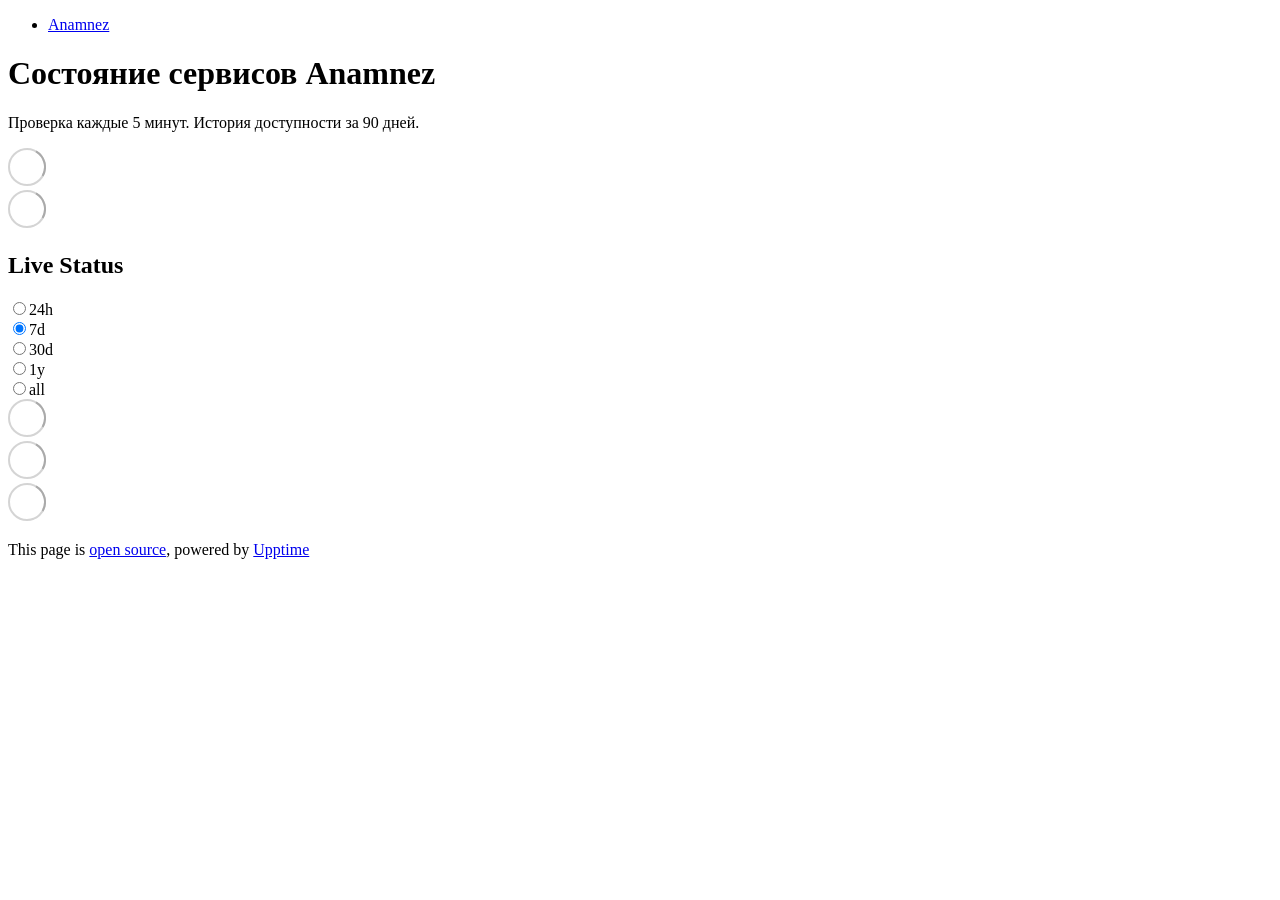
==== commit 07380502: "deploy: 7279478b05487f8b76bfe8bed243c2a4650f3197" ====
--- a/index.html
+++ b/index.html
@@ -1,68 +1,26 @@
-<!doctype html>
-<html lang="ru">
-<head>
-  <meta charset="utf-8">
-  <meta name="viewport" content="width=device-width, initial-scale=1">
-  <meta name="color-scheme" content="light">
-  <title>Anamnez — статус сервисов</title>
-  <meta name="description" content="Текущее состояние сервисов Anamnez, доступность за 90 дней и история инцидентов.">
-  <link rel="icon" href="logo.svg" type="image/svg+xml">
-  <link rel="preconnect" href="https://fonts.googleapis.com">
-  <link rel="preconnect" href="https://fonts.gstatic.com" crossorigin>
-  <link rel="stylesheet" href="https://fonts.googleapis.com/css2?family=Hanken+Grotesk:wght@400;500;600;700;800&display=swap">
-  <link rel="stylesheet" href="styles.css?v=20261028c">
-</head>
-<body>
-  <header class="top">
-    <div class="wrap top-inner">
-      <a class="brand" href="https://www.anamnez.kz">
-        <img src="logo.svg" alt="" width="40" height="40">
-        <span>
-          <span class="brand-name">Anamnez</span>
-          <span class="brand-sub">Статус сервисов</span>
-        </span>
-      </a>
-      <a class="btn" id="subscribe" hidden>Подписаться на обновления</a>
-    </div>
-  </header>
-
-  <main class="wrap">
-    <section id="banner" class="main-view banner loading" aria-live="polite">
-      <span class="banner-icon" aria-hidden="true"></span>
-      <span class="banner-text">Загружаем состояние сервисов…</span>
-    </section>
-
-    <section id="incident" class="incident-page" hidden></section>
-
-    <section id="active" class="active" hidden></section>
-
-    <div class="main-view caption">
-      <span>Доступность за последние <span class="days-n"></span></span>
-      <span id="checked" class="muted"></span>
-    </div>
-
-    <section class="main-view card" id="components" aria-label="Сервисы"></section>
-
-    <ul class="main-view legend" aria-label="Обозначения">
-      <li><i class="bar-ok"></i>Работает</li>
-      <li><i class="bar-minor"></i>Сбой до часа</li>
-      <li><i class="bar-major"></i>Сбой больше часа</li>
-      <li><i class="bar-none"></i>Нет данных</li>
-    </ul>
-
-    <section class="main-view past">
-      <h2>Прошлые инциденты</h2>
-      <div id="past"></div>
-    </section>
-  </main>
-
-  <footer class="wrap foot">
-    <span>Проверка снаружи каждые 5 минут, независимо от серверов Anamnez.</span>
-    <a href="https://www.anamnez.kz">anamnez.kz</a>
-  </footer>
-
-  <div id="tip" class="tip" role="tooltip" hidden></div>
-
-  <script src="app.js?v=20261028c"></script>
-</body>
-</html>
+<!DOCTYPE html> <html lang=en> <head> <meta charset=utf-8> <meta content="width=device-width,initial-scale=1" name=viewport> <meta content=#333333 name=theme-color> <base href=/ > <link href=manifest.json rel=manifest crossorigin=use-credentials> <script>__SAPPER__={baseUrl:"",preloaded:[void 0,{}]};if('serviceWorker' in navigator)navigator.serviceWorker.register('/service-worker.js');(function(){try{eval("async function x(){}");var main="/client/client.dcd4c797.js"}catch(e){main="/client/legacy/client.0bb51325.js"};var s=document.createElement("script");try{new Function("if(0)import('')")();s.src=main;s.type="module";s.crossOrigin="use-credentials";}catch(e){s.src="/client/shimport@2.0.5.js";s.setAttribute("data-main",main);}document.head.appendChild(s);}());</script> <link href=client/client-31a52aa5.css rel=stylesheet><link href=client/createOctokit-a85f76c7.css rel=stylesheet><link href=client/index-b0b6455a.css rel=stylesheet> <title>Anamnez — статус сервисов</title> <script>// If `prefers-color-scheme` is not supported, fall back to light mode.
+      // In this case, light.css will be downloaded with `highest` priority.
+      if (typeof window !== "undefined" && typeof document !== "undefined" && "matchMedia" in window && window.matchMedia('(prefers-color-scheme: dark)').media === 'not all') {
+        document.documentElement.style.display = 'none';
+        document.head.insertAdjacentHTML(
+          'beforeend',
+          '<link rel="stylesheet" href={`${config.path}/themes/light.css`} onload="document.documentElement.style.display = \'\'">',
+        );
+      } </script> <link href=https://status.anamnez.kz/themes/light.css rel=stylesheet media=(prefers-color-scheme:light)> <link href=https://status.anamnez.kz/themes/dark.css rel=stylesheet media=(prefers-color-scheme:dark)><link href=https://status.anamnez.kz/global.css rel=stylesheet><link href=https://raw.githubusercontent.com/upptime/upptime/master/assets/upptime-icon.svg rel=icon type=image/svg><link href=/logo-192.png rel=icon type=image/png> <link href=/client/client.dcd4c797.js rel=modulepreload as=script crossorigin=use-credentials><link href=/client/client-31a52aa5.css rel=preload as=style><link href=/client/index.2fe374ea.js rel=modulepreload as=script crossorigin=use-credentials><link href=/client/createOctokit.a7491d7a.js rel=modulepreload as=script crossorigin=use-credentials><link href=/client/inject_styles.803b7e80.js rel=modulepreload as=script crossorigin=use-credentials><link href=/client/createOctokit-a85f76c7.css rel=preload as=style><link href=/client/index-b0b6455a.css rel=preload as=style></head> <body> <div id=sapper> <nav class=svelte-a08hsz><div class="svelte-a08hsz container"> <ul class=svelte-a08hsz><li><a href=https://www.anamnez.kz class=svelte-a08hsz target=_self>Anamnez</a> </li> </ul></div> </nav> <main class=container> <header class=svelte-ngkazm><h1>Состояние сервисов Anamnez</h1> <p class="svelte-ngkazm lead">Проверка каждые 5 минут. История доступности за 90 дней.</header> <section class=svelte-8lnl4f><div class="svelte-68jxue loading"><svg class=svelte-68jxue height=38 stroke=#aaa width=38 xmlns=http://www.w3.org/2000/svg><g fill=none fill-rule=evenodd><g stroke-width=2 transform="translate(1 1)"><circle cx=18 cy=18 r=18 stroke-opacity=.5></circle><path d="M36 18c0-9.94-8.06-18-18-18"><animateTransform attributeName=transform dur=1s from="0 18 18" repeatCount=indefinite to="360 18 18" type=rotate></animateTransform></path></g></g></svg></div> </section> <section class=svelte-8lnl4f><div class="svelte-68jxue loading"><svg class=svelte-68jxue height=38 stroke=#aaa width=38 xmlns=http://www.w3.org/2000/svg><g fill=none fill-rule=evenodd><g stroke-width=2 transform="translate(1 1)"><circle cx=18 cy=18 r=18 stroke-opacity=.5></circle><path d="M36 18c0-9.94-8.06-18-18-18"><animateTransform attributeName=transform dur=1s from="0 18 18" repeatCount=indefinite to="360 18 18" type=rotate></animateTransform></path></g></g></svg></div> </section> <div class="svelte-fqsq6s f changed"><h2>Live Status</h2> <form class="svelte-fqsq6s f r"><div><input class=svelte-fqsq6s id=data_day name=d type=radio value=day><label class=svelte-fqsq6s for=data_day>24h</label></div> <div><input class=svelte-fqsq6s id=data_week name=d type=radio value=week checked><label class=svelte-fqsq6s for=data_week>7d</label></div> <div><input class=svelte-fqsq6s id=data_month name=d type=radio value=month><label class=svelte-fqsq6s for=data_month>30d</label></div> <div><input class=svelte-fqsq6s id=data_year name=d type=radio value=year><label class=svelte-fqsq6s for=data_year>1y</label></div> <div><input class=svelte-fqsq6s id=data_all name=d type=radio value=all><label class=svelte-fqsq6s for=data_all>all</label></div></form></div> <section class="svelte-fqsq6s live-status"><div class="svelte-68jxue loading"><svg class=svelte-68jxue height=38 stroke=#aaa width=38 xmlns=http://www.w3.org/2000/svg><g fill=none fill-rule=evenodd><g stroke-width=2 transform="translate(1 1)"><circle cx=18 cy=18 r=18 stroke-opacity=.5></circle><path d="M36 18c0-9.94-8.06-18-18-18"><animateTransform attributeName=transform dur=1s from="0 18 18" repeatCount=indefinite to="360 18 18" type=rotate></animateTransform></path></g></g></svg></div> </section> <section><div class="svelte-68jxue loading"><svg class=svelte-68jxue height=38 stroke=#aaa width=38 xmlns=http://www.w3.org/2000/svg><g fill=none fill-rule=evenodd><g stroke-width=2 transform="translate(1 1)"><circle cx=18 cy=18 r=18 stroke-opacity=.5></circle><path d="M36 18c0-9.94-8.06-18-18-18"><animateTransform attributeName=transform dur=1s from="0 18 18" repeatCount=indefinite to="360 18 18" type=rotate></animateTransform></path></g></g></svg></div> </section> <section><div class="svelte-68jxue loading"><svg class=svelte-68jxue height=38 stroke=#aaa width=38 xmlns=http://www.w3.org/2000/svg><g fill=none fill-rule=evenodd><g stroke-width=2 transform="translate(1 1)"><circle cx=18 cy=18 r=18 stroke-opacity=.5></circle><path d="M36 18c0-9.94-8.06-18-18-18"><animateTransform attributeName=transform dur=1s from="0 18 18" repeatCount=indefinite to="360 18 18" type=rotate></animateTransform></path></g></g></svg></div></section></main> <footer class=svelte-jbr799><p>This page is <a href=https://github.com/Ko8a/anamnez-status>open source</a>, powered by <a href=https://upptime.js.org>Upptime</a></p> </footer></div> <script> try {
+        if (typeof window !== "undefined" && window.navigator && navigator.serviceWorker) {
+          navigator.serviceWorker.getRegistrations().then(function (registrations) {
+            for (let registration of registrations) {
+              registration.unregister();
+            }
+          });
+        }
+        if (typeof window !== "undefined" && "caches" in window) {
+          caches.keys().then(function (keyList) {
+            return Promise.all(
+              keyList.map(function (key) {
+                return caches.delete(key);
+              })
+            );
+          });
+        }
+      } catch (error) {} </script> 
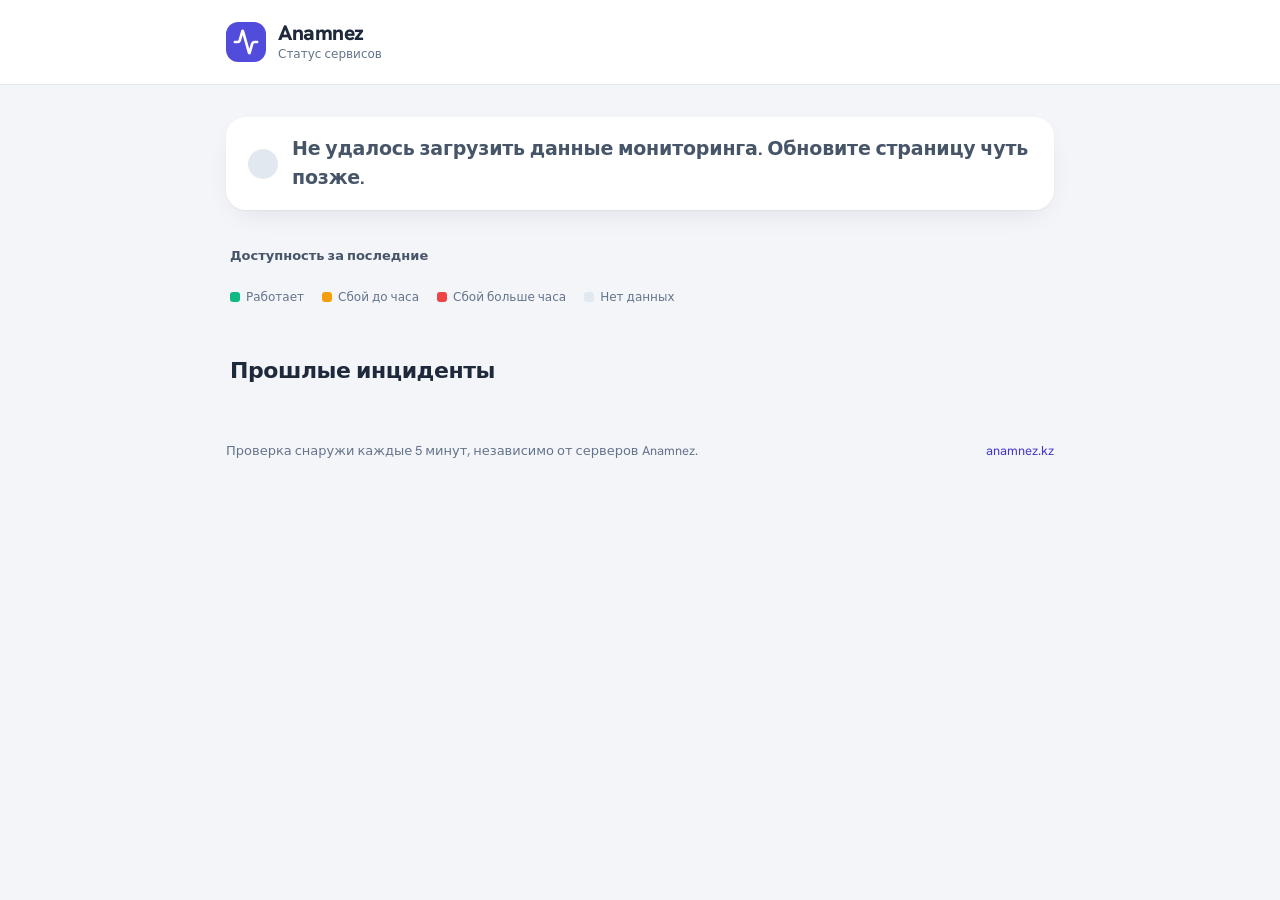
==== commit bd111072: "deploy: 7279478b05487f8b76bfe8bed243c2a4650f3197" ====
--- a/index.html
+++ b/index.html
@@ -1,26 +1,68 @@
-<!DOCTYPE html> <html lang=en> <head> <meta charset=utf-8> <meta content="width=device-width,initial-scale=1" name=viewport> <meta content=#333333 name=theme-color> <base href=/ > <link href=manifest.json rel=manifest crossorigin=use-credentials> <script>__SAPPER__={baseUrl:"",preloaded:[void 0,{}]};if('serviceWorker' in navigator)navigator.serviceWorker.register('/service-worker.js');(function(){try{eval("async function x(){}");var main="/client/client.dcd4c797.js"}catch(e){main="/client/legacy/client.0bb51325.js"};var s=document.createElement("script");try{new Function("if(0)import('')")();s.src=main;s.type="module";s.crossOrigin="use-credentials";}catch(e){s.src="/client/shimport@2.0.5.js";s.setAttribute("data-main",main);}document.head.appendChild(s);}());</script> <link href=client/client-31a52aa5.css rel=stylesheet><link href=client/createOctokit-a85f76c7.css rel=stylesheet><link href=client/index-b0b6455a.css rel=stylesheet> <title>Anamnez — статус сервисов</title> <script>// If `prefers-color-scheme` is not supported, fall back to light mode.
-      // In this case, light.css will be downloaded with `highest` priority.
-      if (typeof window !== "undefined" && typeof document !== "undefined" && "matchMedia" in window && window.matchMedia('(prefers-color-scheme: dark)').media === 'not all') {
-        document.documentElement.style.display = 'none';
-        document.head.insertAdjacentHTML(
-          'beforeend',
-          '<link rel="stylesheet" href={`${config.path}/themes/light.css`} onload="document.documentElement.style.display = \'\'">',
-        );
-      } </script> <link href=https://status.anamnez.kz/themes/light.css rel=stylesheet media=(prefers-color-scheme:light)> <link href=https://status.anamnez.kz/themes/dark.css rel=stylesheet media=(prefers-color-scheme:dark)><link href=https://status.anamnez.kz/global.css rel=stylesheet><link href=https://raw.githubusercontent.com/upptime/upptime/master/assets/upptime-icon.svg rel=icon type=image/svg><link href=/logo-192.png rel=icon type=image/png> <link href=/client/client.dcd4c797.js rel=modulepreload as=script crossorigin=use-credentials><link href=/client/client-31a52aa5.css rel=preload as=style><link href=/client/index.2fe374ea.js rel=modulepreload as=script crossorigin=use-credentials><link href=/client/createOctokit.a7491d7a.js rel=modulepreload as=script crossorigin=use-credentials><link href=/client/inject_styles.803b7e80.js rel=modulepreload as=script crossorigin=use-credentials><link href=/client/createOctokit-a85f76c7.css rel=preload as=style><link href=/client/index-b0b6455a.css rel=preload as=style></head> <body> <div id=sapper> <nav class=svelte-a08hsz><div class="svelte-a08hsz container"> <ul class=svelte-a08hsz><li><a href=https://www.anamnez.kz class=svelte-a08hsz target=_self>Anamnez</a> </li> </ul></div> </nav> <main class=container> <header class=svelte-ngkazm><h1>Состояние сервисов Anamnez</h1> <p class="svelte-ngkazm lead">Проверка каждые 5 минут. История доступности за 90 дней.</header> <section class=svelte-8lnl4f><div class="svelte-68jxue loading"><svg class=svelte-68jxue height=38 stroke=#aaa width=38 xmlns=http://www.w3.org/2000/svg><g fill=none fill-rule=evenodd><g stroke-width=2 transform="translate(1 1)"><circle cx=18 cy=18 r=18 stroke-opacity=.5></circle><path d="M36 18c0-9.94-8.06-18-18-18"><animateTransform attributeName=transform dur=1s from="0 18 18" repeatCount=indefinite to="360 18 18" type=rotate></animateTransform></path></g></g></svg></div> </section> <section class=svelte-8lnl4f><div class="svelte-68jxue loading"><svg class=svelte-68jxue height=38 stroke=#aaa width=38 xmlns=http://www.w3.org/2000/svg><g fill=none fill-rule=evenodd><g stroke-width=2 transform="translate(1 1)"><circle cx=18 cy=18 r=18 stroke-opacity=.5></circle><path d="M36 18c0-9.94-8.06-18-18-18"><animateTransform attributeName=transform dur=1s from="0 18 18" repeatCount=indefinite to="360 18 18" type=rotate></animateTransform></path></g></g></svg></div> </section> <div class="svelte-fqsq6s f changed"><h2>Live Status</h2> <form class="svelte-fqsq6s f r"><div><input class=svelte-fqsq6s id=data_day name=d type=radio value=day><label class=svelte-fqsq6s for=data_day>24h</label></div> <div><input class=svelte-fqsq6s id=data_week name=d type=radio value=week checked><label class=svelte-fqsq6s for=data_week>7d</label></div> <div><input class=svelte-fqsq6s id=data_month name=d type=radio value=month><label class=svelte-fqsq6s for=data_month>30d</label></div> <div><input class=svelte-fqsq6s id=data_year name=d type=radio value=year><label class=svelte-fqsq6s for=data_year>1y</label></div> <div><input class=svelte-fqsq6s id=data_all name=d type=radio value=all><label class=svelte-fqsq6s for=data_all>all</label></div></form></div> <section class="svelte-fqsq6s live-status"><div class="svelte-68jxue loading"><svg class=svelte-68jxue height=38 stroke=#aaa width=38 xmlns=http://www.w3.org/2000/svg><g fill=none fill-rule=evenodd><g stroke-width=2 transform="translate(1 1)"><circle cx=18 cy=18 r=18 stroke-opacity=.5></circle><path d="M36 18c0-9.94-8.06-18-18-18"><animateTransform attributeName=transform dur=1s from="0 18 18" repeatCount=indefinite to="360 18 18" type=rotate></animateTransform></path></g></g></svg></div> </section> <section><div class="svelte-68jxue loading"><svg class=svelte-68jxue height=38 stroke=#aaa width=38 xmlns=http://www.w3.org/2000/svg><g fill=none fill-rule=evenodd><g stroke-width=2 transform="translate(1 1)"><circle cx=18 cy=18 r=18 stroke-opacity=.5></circle><path d="M36 18c0-9.94-8.06-18-18-18"><animateTransform attributeName=transform dur=1s from="0 18 18" repeatCount=indefinite to="360 18 18" type=rotate></animateTransform></path></g></g></svg></div> </section> <section><div class="svelte-68jxue loading"><svg class=svelte-68jxue height=38 stroke=#aaa width=38 xmlns=http://www.w3.org/2000/svg><g fill=none fill-rule=evenodd><g stroke-width=2 transform="translate(1 1)"><circle cx=18 cy=18 r=18 stroke-opacity=.5></circle><path d="M36 18c0-9.94-8.06-18-18-18"><animateTransform attributeName=transform dur=1s from="0 18 18" repeatCount=indefinite to="360 18 18" type=rotate></animateTransform></path></g></g></svg></div></section></main> <footer class=svelte-jbr799><p>This page is <a href=https://github.com/Ko8a/anamnez-status>open source</a>, powered by <a href=https://upptime.js.org>Upptime</a></p> </footer></div> <script> try {
-        if (typeof window !== "undefined" && window.navigator && navigator.serviceWorker) {
-          navigator.serviceWorker.getRegistrations().then(function (registrations) {
-            for (let registration of registrations) {
-              registration.unregister();
-            }
-          });
-        }
-        if (typeof window !== "undefined" && "caches" in window) {
-          caches.keys().then(function (keyList) {
-            return Promise.all(
-              keyList.map(function (key) {
-                return caches.delete(key);
-              })
-            );
-          });
-        }
-      } catch (error) {} </script> +<!doctype html>
+<html lang="ru">
+<head>
+  <meta charset="utf-8">
+  <meta name="viewport" content="width=device-width, initial-scale=1">
+  <meta name="color-scheme" content="light">
+  <title>Anamnez — статус сервисов</title>
+  <meta name="description" content="Текущее состояние сервисов Anamnez, доступность за 90 дней и история инцидентов.">
+  <link rel="icon" href="logo.svg" type="image/svg+xml">
+  <link rel="preconnect" href="https://fonts.googleapis.com">
+  <link rel="preconnect" href="https://fonts.gstatic.com" crossorigin>
+  <link rel="stylesheet" href="https://fonts.googleapis.com/css2?family=Hanken+Grotesk:wght@400;500;600;700;800&display=swap">
+  <link rel="stylesheet" href="styles.css?v=20261028c">
+</head>
+<body>
+  <header class="top">
+    <div class="wrap top-inner">
+      <a class="brand" href="https://www.anamnez.kz">
+        <img src="logo.svg" alt="" width="40" height="40">
+        <span>
+          <span class="brand-name">Anamnez</span>
+          <span class="brand-sub">Статус сервисов</span>
+        </span>
+      </a>
+      <a class="btn" id="subscribe" hidden>Подписаться на обновления</a>
+    </div>
+  </header>
+
+  <main class="wrap">
+    <section id="banner" class="main-view banner loading" aria-live="polite">
+      <span class="banner-icon" aria-hidden="true"></span>
+      <span class="banner-text">Загружаем состояние сервисов…</span>
+    </section>
+
+    <section id="incident" class="incident-page" hidden></section>
+
+    <section id="active" class="active" hidden></section>
+
+    <div class="main-view caption">
+      <span>Доступность за последние <span class="days-n"></span></span>
+      <span id="checked" class="muted"></span>
+    </div>
+
+    <section class="main-view card" id="components" aria-label="Сервисы"></section>
+
+    <ul class="main-view legend" aria-label="Обозначения">
+      <li><i class="bar-ok"></i>Работает</li>
+      <li><i class="bar-minor"></i>Сбой до часа</li>
+      <li><i class="bar-major"></i>Сбой больше часа</li>
+      <li><i class="bar-none"></i>Нет данных</li>
+    </ul>
+
+    <section class="main-view past">
+      <h2>Прошлые инциденты</h2>
+      <div id="past"></div>
+    </section>
+  </main>
+
+  <footer class="wrap foot">
+    <span>Проверка снаружи каждые 5 минут, независимо от серверов Anamnez.</span>
+    <a href="https://www.anamnez.kz">anamnez.kz</a>
+  </footer>
+
+  <div id="tip" class="tip" role="tooltip" hidden></div>
+
+  <script src="app.js?v=20261028c"></script>
+</body>
+</html>
--- a/styles.css
+++ b/styles.css
@@ -0,0 +1,279 @@
+/* Anamnez design tokens — same values as apps/frontend/tailwind.config.ts */
+:root {
+  --brand: #514cdb;
+  --brand-600: #4f46e5;
+  --brand-700: #4338ca;
+  --brand-50: #eef2ff;
+  --canvas: #f4f5f9;
+  --surface: #ffffff;
+  --line: #e2e8f0;
+  --ink: #1e293b;
+  --ink-soft: #475569;
+  --ink-muted: #64748b;
+  --ink-faint: #94a3b8;
+  --ok: #10b981;
+  --ok-ink: #047857;
+  --minor: #f59e0b;
+  --minor-ink: #b45309;
+  --major: #ef4444;
+  --major-ink: #b91c1c;
+  --none: #e2e8f0;
+  --radius-card: 1.75rem;
+  --shadow-card: 0 1px 2px rgba(15, 23, 42, .04), 0 10px 30px -12px rgba(15, 23, 42, .12);
+  --shadow-pop: 0 8px 40px -8px rgba(15, 23, 42, .22);
+  --shadow-btn: 0 6px 18px -6px rgba(79, 70, 229, .55);
+}
+
+* { box-sizing: border-box; }
+[hidden] { display: none !important; }
+
+body {
+  margin: 0;
+  background: var(--canvas);
+  color: var(--ink);
+  font: 400 15px/1.5 "Hanken Grotesk", system-ui, sans-serif;
+  font-feature-settings: 'ss01', 'cv01';
+  -webkit-font-smoothing: antialiased;
+}
+
+a { color: var(--brand-700); text-decoration: none; }
+a:hover { text-decoration: underline; }
+
+.wrap { width: 100%; max-width: 860px; margin: 0 auto; padding: 0 16px; }
+.muted { color: var(--ink-muted); }
+
+/* header */
+.top {
+  background: var(--surface);
+  border-bottom: 1px solid var(--line);
+}
+.top-inner {
+  display: flex;
+  align-items: center;
+  justify-content: space-between;
+  gap: 16px;
+  min-height: 84px;
+}
+.brand { display: inline-flex; align-items: center; gap: 12px; color: var(--ink); }
+.brand:hover { text-decoration: none; }
+.brand img { flex: none; }
+.brand-name { display: block; font-size: 21px; font-weight: 800; letter-spacing: -0.02em; line-height: 1.1; }
+.brand-sub { display: block; font-size: 12px; font-weight: 500; color: var(--ink-muted); }
+
+.btn {
+  display: inline-flex;
+  align-items: center;
+  border-radius: 12px;
+  padding: 10px 16px;
+  background: var(--brand-600);
+  color: #fff;
+  font-weight: 600;
+  font-size: 14px;
+  box-shadow: var(--shadow-btn);
+  white-space: nowrap;
+}
+.btn:hover { background: var(--brand-700); text-decoration: none; }
+
+main.wrap { padding-top: 32px; padding-bottom: 24px; }
+
+/* overall banner */
+.banner {
+  display: flex;
+  align-items: center;
+  gap: 14px;
+  padding: 18px 22px;
+  border-radius: 20px;
+  color: #fff;
+  font-size: 19px;
+  font-weight: 700;
+  letter-spacing: -0.01em;
+  box-shadow: var(--shadow-card);
+}
+.banner.ok { background: var(--ok); }
+.banner.minor { background: var(--minor); }
+.banner.major { background: var(--major); }
+.banner.loading, .banner.error { background: var(--surface); color: var(--ink-soft); }
+.banner-icon {
+  flex: none;
+  width: 30px;
+  height: 30px;
+  border-radius: 50%;
+  background: rgba(255, 255, 255, .22) center / 18px no-repeat;
+}
+.banner.ok .banner-icon { background-image: url("data:image/svg+xml,%3Csvg xmlns='http://www.w3.org/2000/svg' viewBox='0 0 24 24' fill='none' stroke='%23fff' stroke-width='3' stroke-linecap='round' stroke-linejoin='round'%3E%3Cpath d='M20 6 9 17l-5-5'/%3E%3C/svg%3E"); }
+.banner.minor .banner-icon,
+.banner.major .banner-icon { background-image: url("data:image/svg+xml,%3Csvg xmlns='http://www.w3.org/2000/svg' viewBox='0 0 24 24' fill='none' stroke='%23fff' stroke-width='3' stroke-linecap='round'%3E%3Cpath d='M12 7v6M12 17h.01'/%3E%3C/svg%3E"); }
+.banner.loading .banner-icon, .banner.error .banner-icon { background-color: var(--line); }
+.banner.loading .banner-icon { animation: pulse 1.4s ease-in-out infinite; }
+@keyframes pulse { 50% { opacity: .4; } }
+
+/* active incidents */
+.active { display: grid; gap: 12px; margin-top: 16px; }
+.incident-card {
+  background: var(--surface);
+  border-radius: 20px;
+  box-shadow: var(--shadow-card);
+  padding: 18px 22px;
+  border-left: 6px solid var(--major);
+}
+.incident-card.minor { border-left-color: var(--minor); }
+.incident-card h3 { margin: 0 0 4px; font-size: 17px; font-weight: 700; }
+.incident-card p { margin: 0; color: var(--ink-soft); font-size: 14px; }
+.incident-card .stage { font-weight: 700; color: var(--major-ink); }
+.incident-card.minor .stage { color: var(--minor-ink); }
+
+/* components */
+.caption {
+  display: flex;
+  justify-content: space-between;
+  flex-wrap: wrap;
+  gap: 4px 16px;
+  margin: 36px 4px 10px;
+  font-size: 13px;
+  font-weight: 600;
+  color: var(--ink-soft);
+}
+.card {
+  background: var(--surface);
+  border-radius: var(--radius-card);
+  box-shadow: var(--shadow-card);
+  overflow: hidden;
+}
+.comp { padding: 22px 26px 18px; }
+.comp + .comp { border-top: 1px solid var(--line); }
+.comp-head { display: flex; align-items: baseline; justify-content: space-between; gap: 12px; }
+.comp-name { font-weight: 700; font-size: 16px; }
+.comp-desc { display: block; font-size: 13px; color: var(--ink-muted); font-weight: 400; }
+.state { flex: none; font-size: 14px; font-weight: 600; }
+.state.ok { color: var(--ok-ink); }
+.state.minor { color: var(--minor-ink); }
+.state.major { color: var(--major-ink); }
+.state.none { color: var(--ink-faint); }
+
+.bars { display: flex; gap: 2px; height: 34px; margin-top: 14px; }
+.bar { flex: 1 1 0; min-width: 0; border-radius: 3px; cursor: default; transition: opacity .12s; }
+.bars:hover .bar { opacity: .55; }
+.bars .bar:hover, .bars .bar.on { opacity: 1; }
+.bar-ok { background: var(--ok); }
+.bar-minor { background: var(--minor); }
+.bar-major { background: var(--major); }
+.bar-none { background: var(--none); }
+
+.comp-foot {
+  display: flex;
+  align-items: center;
+  gap: 10px;
+  margin-top: 8px;
+  font-size: 12px;
+  color: var(--ink-faint);
+  white-space: nowrap;
+}
+.comp-foot .rule { flex: 1; height: 1px; background: var(--line); }
+.comp-foot .pct { color: var(--ink-muted); font-weight: 600; }
+
+.legend {
+  display: flex;
+  flex-wrap: wrap;
+  gap: 6px 18px;
+  list-style: none;
+  margin: 12px 4px 0;
+  padding: 0;
+  font-size: 12px;
+  color: var(--ink-muted);
+}
+.legend li { display: inline-flex; align-items: center; gap: 6px; }
+.legend i { width: 10px; height: 10px; border-radius: 3px; }
+
+/* past incidents */
+.past { margin-top: 48px; }
+.past h2 { margin: 0 4px 6px; font-size: 22px; font-weight: 800; letter-spacing: -0.02em; }
+.day { padding: 16px 4px; border-bottom: 1px solid var(--line); }
+.day:last-child { border-bottom: 0; }
+.day h3 { margin: 0 0 6px; font-size: 15px; font-weight: 700; }
+.day .empty { margin: 0; color: var(--ink-faint); font-size: 14px; }
+.past-item + .past-item { margin-top: 10px; }
+.past-item a { font-weight: 700; color: var(--major-ink); }
+.past-item.minor a { color: var(--minor-ink); }
+.past-item p { margin: 2px 0 0; font-size: 13px; color: var(--ink-muted); }
+
+.foot {
+  display: flex;
+  justify-content: space-between;
+  flex-wrap: wrap;
+  gap: 8px 16px;
+  padding-top: 24px;
+  padding-bottom: 40px;
+  font-size: 13px;
+  color: var(--ink-muted);
+}
+
+/* bar tooltip */
+.tip {
+  position: absolute;
+  z-index: 10;
+  width: 240px;
+  padding: 12px 14px;
+  border-radius: 14px;
+  background: var(--surface);
+  box-shadow: var(--shadow-pop);
+  font-size: 13px;
+  pointer-events: none;
+}
+.tip strong { display: block; font-size: 14px; margin-bottom: 4px; }
+.tip .tip-row { display: flex; align-items: center; gap: 6px; color: var(--ink-soft); }
+.tip .tip-row i { width: 8px; height: 8px; border-radius: 50%; flex: none; }
+.tip ul { margin: 6px 0 0; padding-left: 16px; color: var(--ink-muted); }
+
+/* Statuspage-style responsive history: 90 days on desktop, 60 on tablets, 30 on phones */
+.days-60, .days-30 { display: none; }
+@media (max-width: 760px) {
+  .bars .bar:nth-child(-n+30) { display: none; }
+  .days-90 { display: none; } .days-60 { display: inline; }
+}
+@media (max-width: 540px) {
+  .bars .bar:nth-child(-n+60) { display: none; }
+  .days-60 { display: none; } .days-30 { display: inline; }
+  .top-inner { min-height: 72px; }
+  .btn { padding: 8px 12px; font-size: 13px; }
+  .brand-sub { display: none; }
+  .banner { font-size: 17px; padding: 16px 18px; }
+  .comp { padding: 18px 18px 14px; }
+  .comp-head { flex-direction: column; gap: 2px; }
+}
+
+/* incident page (#incident-<n>) */
+.incident-page { margin-top: 8px; }
+.incident-page .back { display: inline-block; margin-bottom: 14px; color: var(--brand-600); font-weight: 600; text-decoration: none; }
+.incident-page .back:hover { text-decoration: underline; }
+.inc-card { padding: 24px 26px; border-left: 4px solid var(--ok); }
+.inc-card.minor { border-left-color: var(--minor); }
+.inc-card.major { border-left-color: var(--major); }
+.inc-card h1 { margin: 6px 0 4px; font-size: 24px; line-height: 1.25; color: var(--ink); }
+.inc-facts { display: grid; grid-template-columns: repeat(auto-fit, minmax(170px, 1fr)); gap: 14px; margin: 18px 0 0; }
+.inc-facts dt { font-size: 12px; text-transform: uppercase; letter-spacing: .04em; color: var(--ink-faint); }
+.inc-facts dd { margin: 3px 0 0; font-weight: 600; color: var(--ink); }
+.inc-h { margin: 28px 0 10px; font-size: 18px; color: var(--ink); }
+.timeline { padding: 6px 26px; }
+.timeline .ev { display: grid; grid-template-columns: 190px 1fr; gap: 16px; padding: 16px 0; }
+.timeline .ev + .ev { border-top: 1px solid var(--line); }
+.ev-time { font-size: 13px; color: var(--ink-muted); }
+.ev-text p { margin: 0 0 6px; color: var(--ink-soft); line-height: 1.55; }
+.ev-text p:last-child { margin-bottom: 0; }
+.ev-text a { color: var(--brand-600); }
+@media (max-width: 640px) {
+  .timeline .ev { grid-template-columns: 1fr; gap: 4px; }
+  .inc-card, .timeline { padding-left: 18px; padding-right: 18px; }
+}
+
+/* the page switches views with the hidden attribute — class display rules must not override it */
+[hidden] { display: none !important; }
+
+/* planned maintenance (updates): blue, not counted against availability */
+:root { --maint: #3b82f6; --maint-ink: #1d4ed8; }
+.banner.maint { background: var(--maint); }
+.banner.maint .banner-icon { background-image: url("data:image/svg+xml,%3Csvg xmlns='http://www.w3.org/2000/svg' viewBox='0 0 24 24' fill='none' stroke='%23fff' stroke-width='2.5' stroke-linecap='round' stroke-linejoin='round'%3E%3Cpath d='M14.7 6.3a4 4 0 0 0-5.4 5.4L3 18l3 3 6.3-6.3a4 4 0 0 0 5.4-5.4l-2.5 2.5-2.4-.6-.6-2.4z'/%3E%3C/svg%3E"); }
+.state.maint { color: var(--maint-ink); }
+.incident-card.maint { border-left-color: var(--maint); }
+.incident-card.maint .stage { color: var(--maint-ink); }
+.past-item.maint a { color: var(--maint-ink); }
+.inc-card.maint { border-left-color: var(--maint); }
